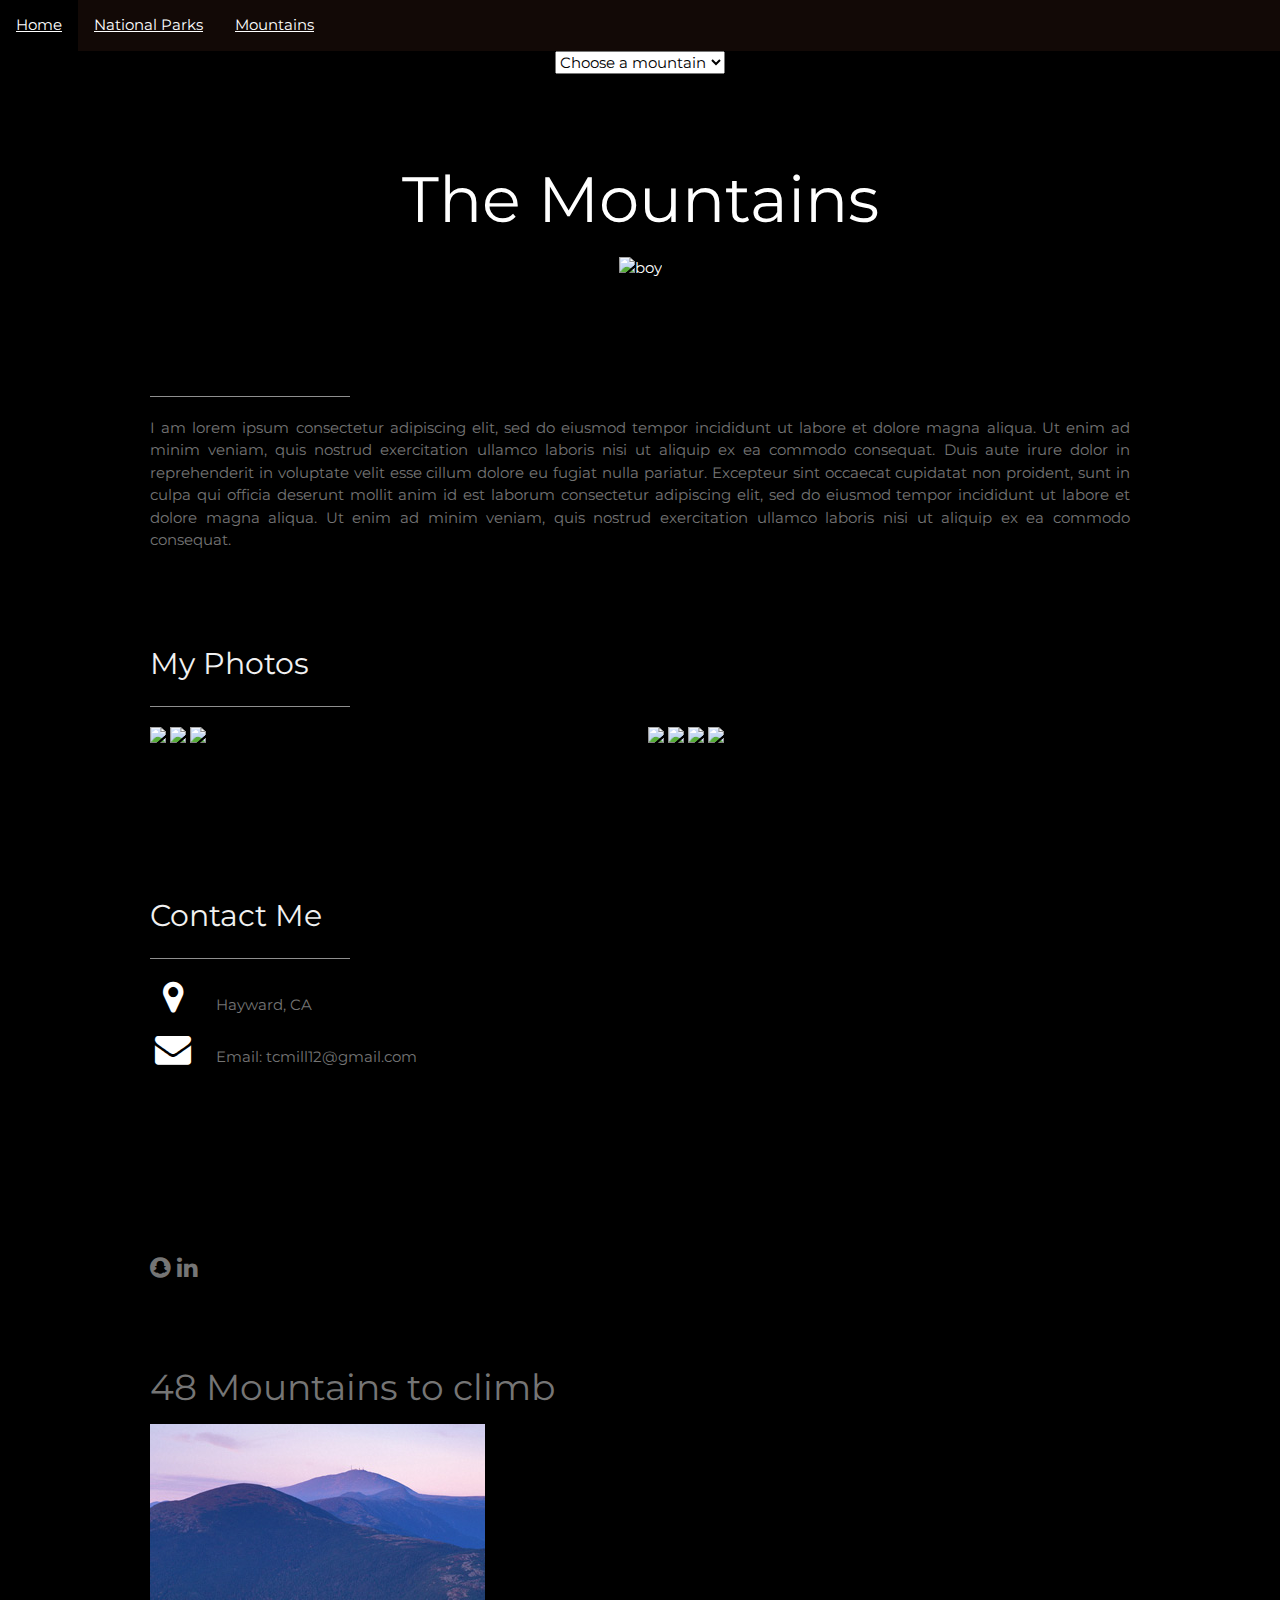
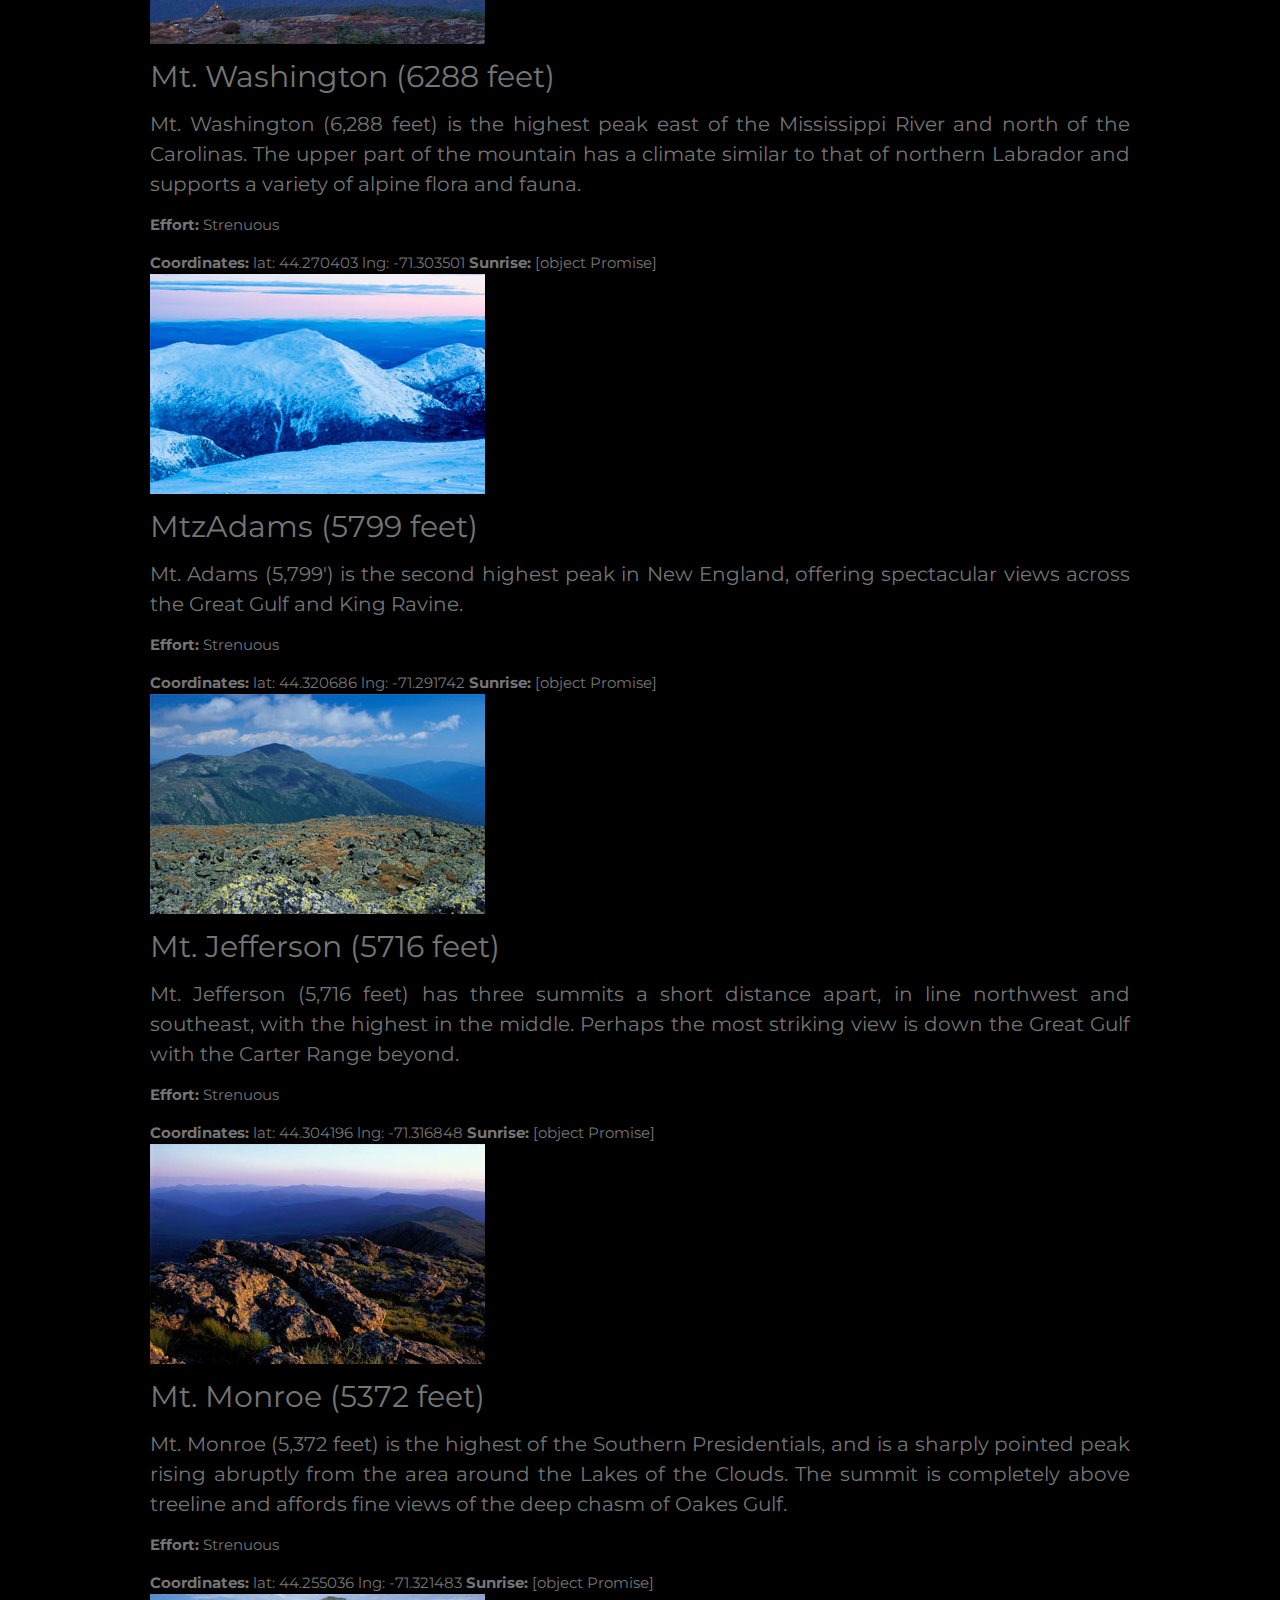
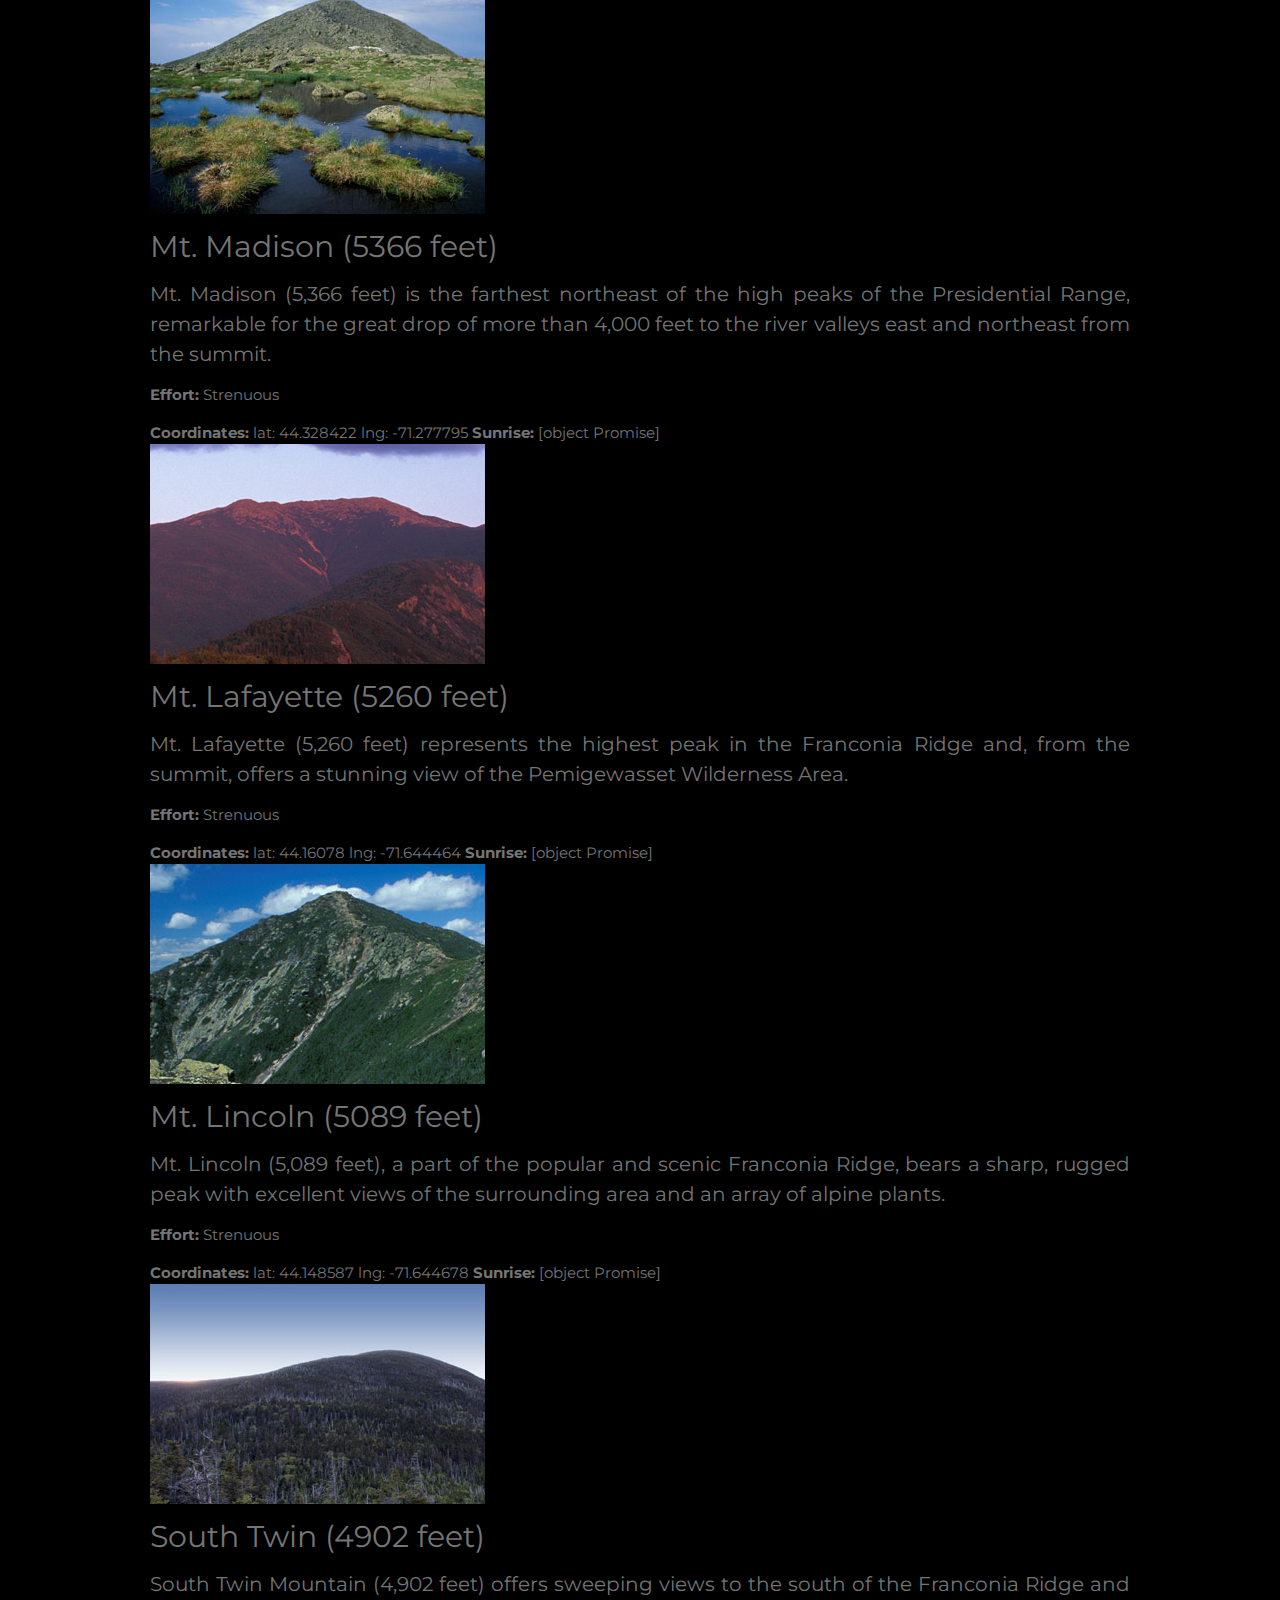
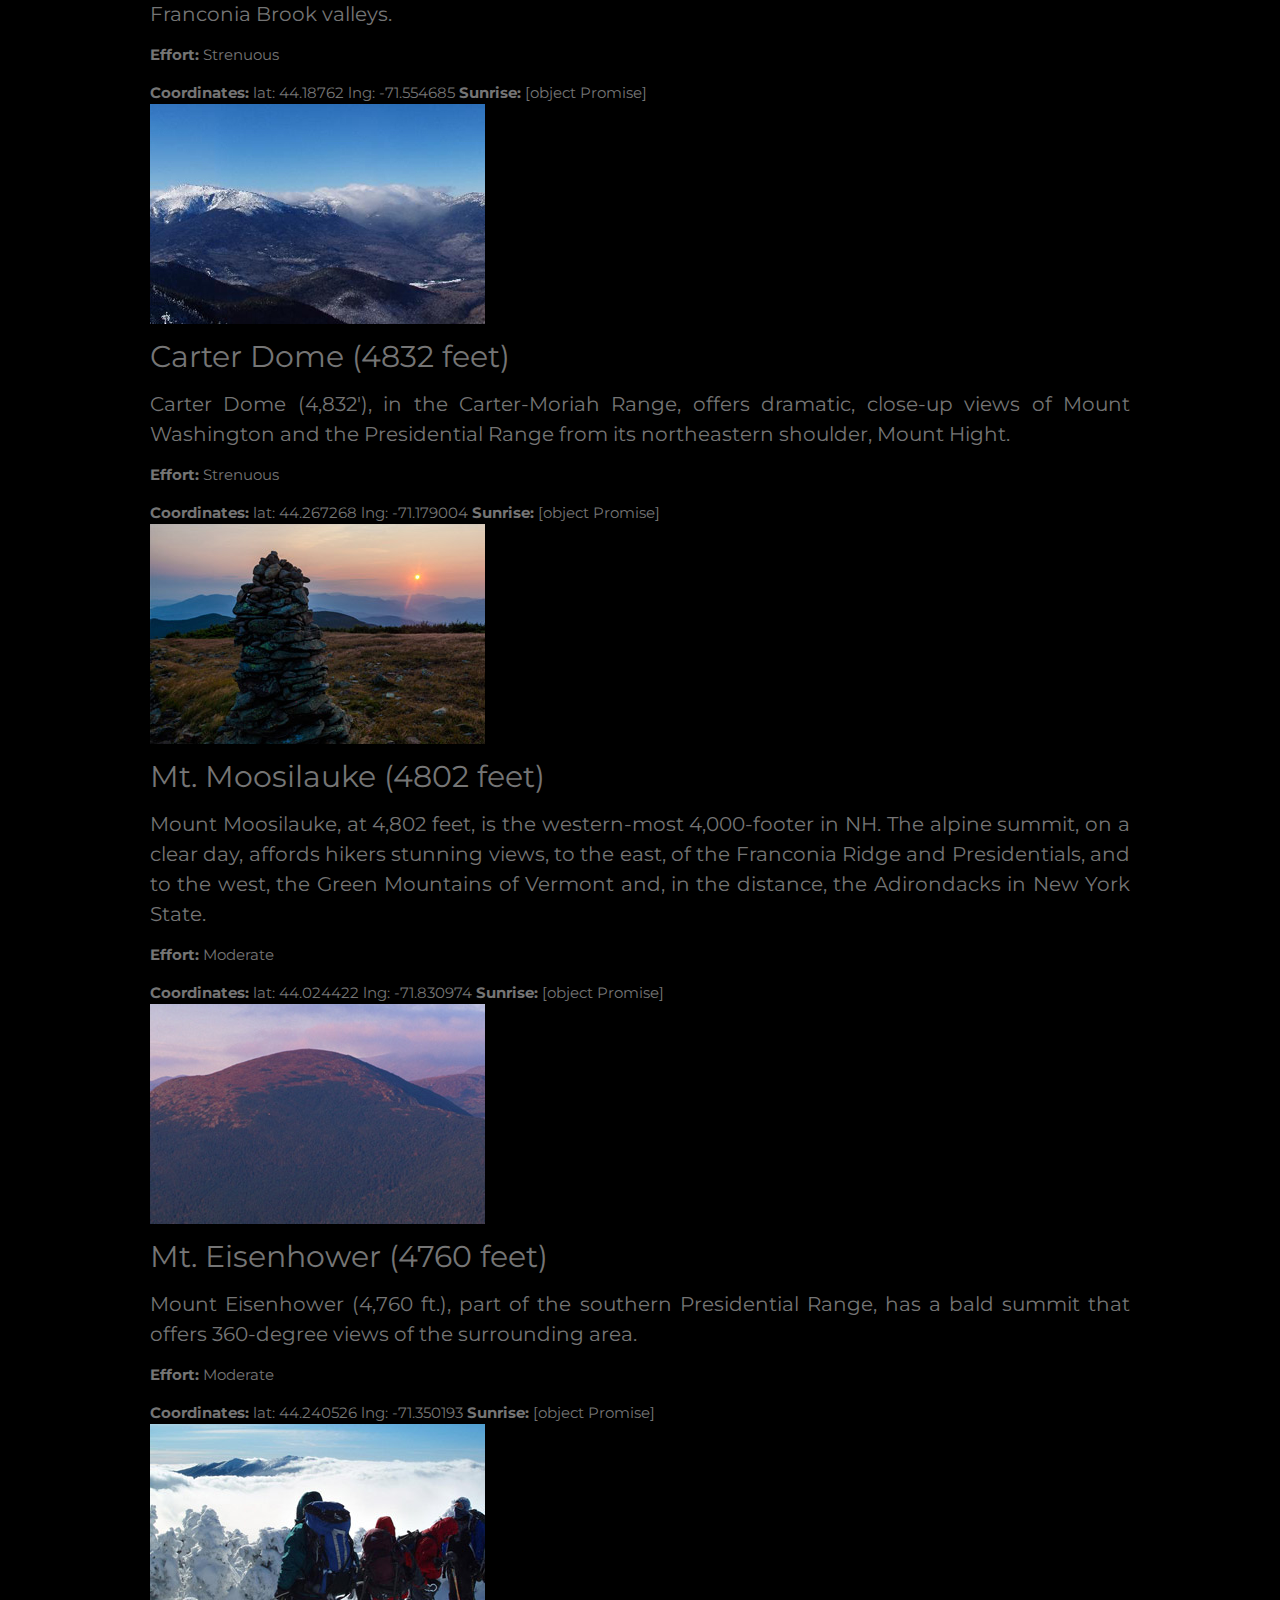
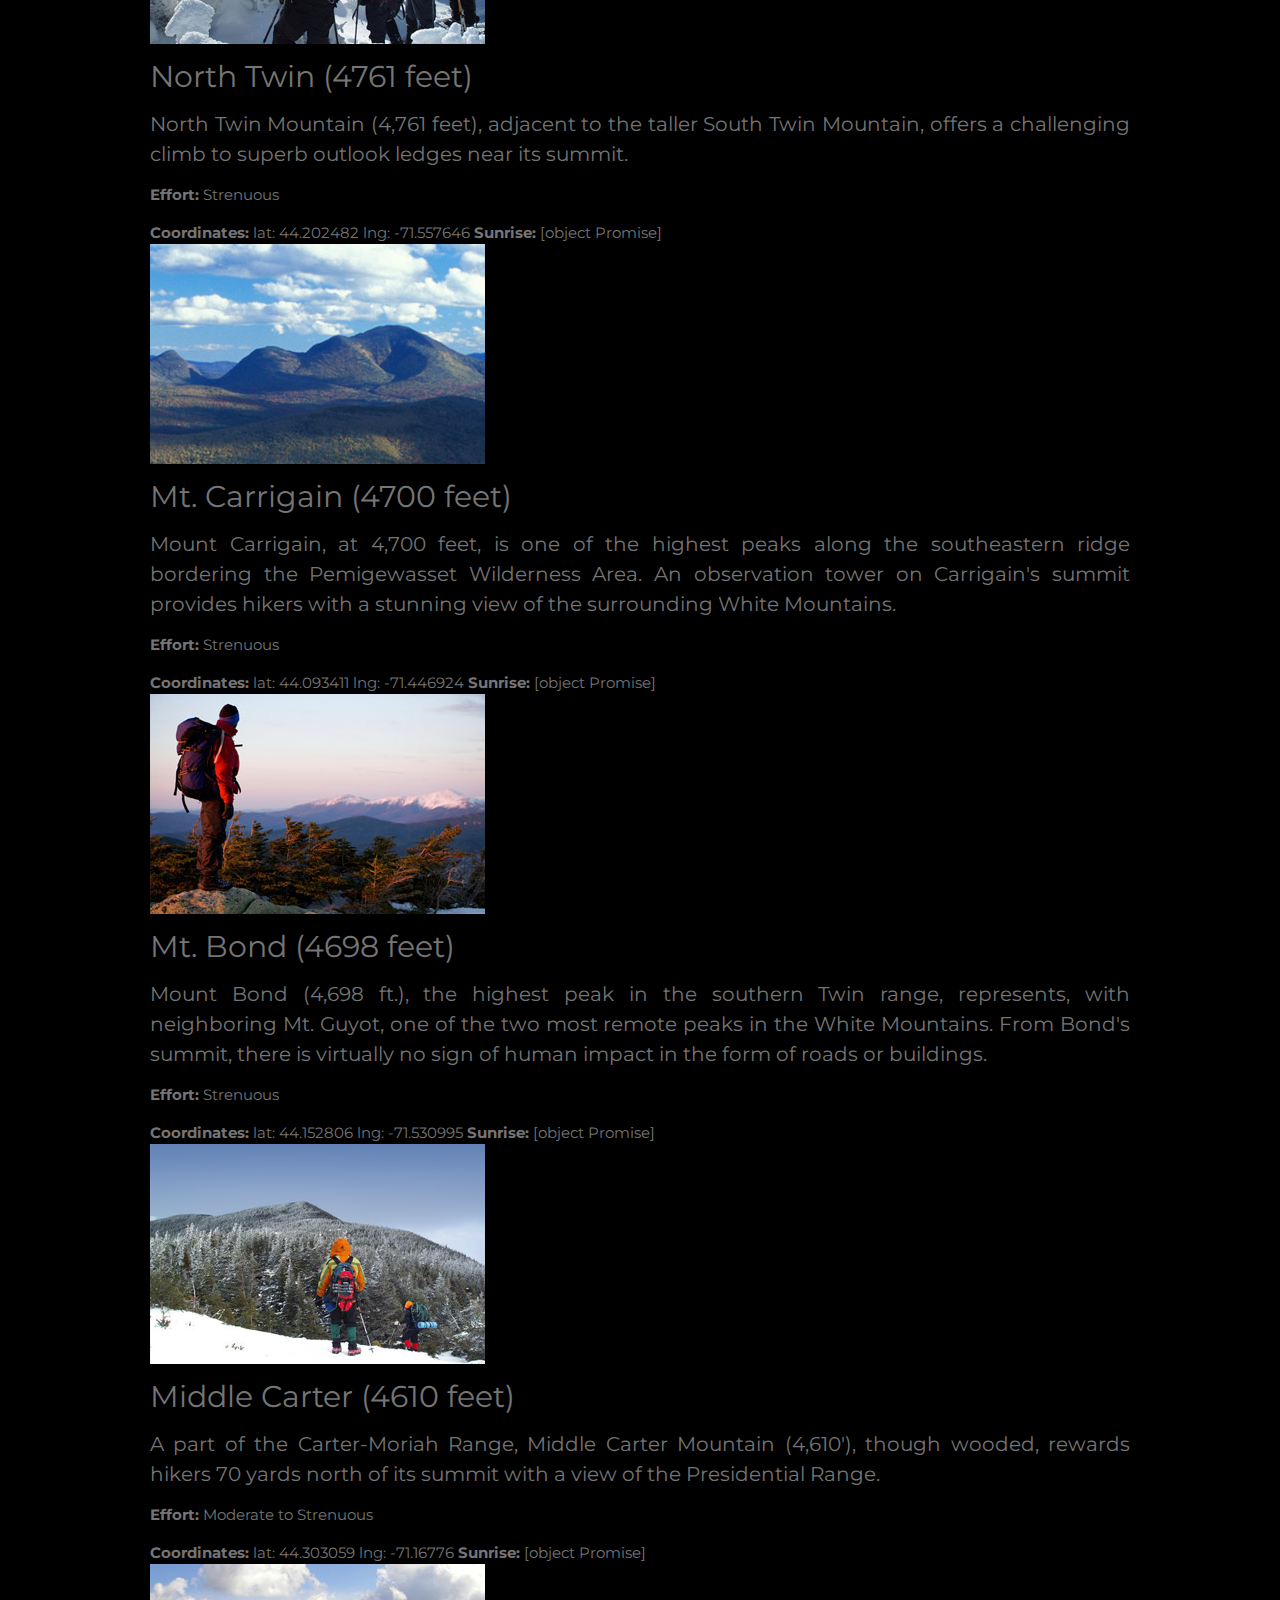
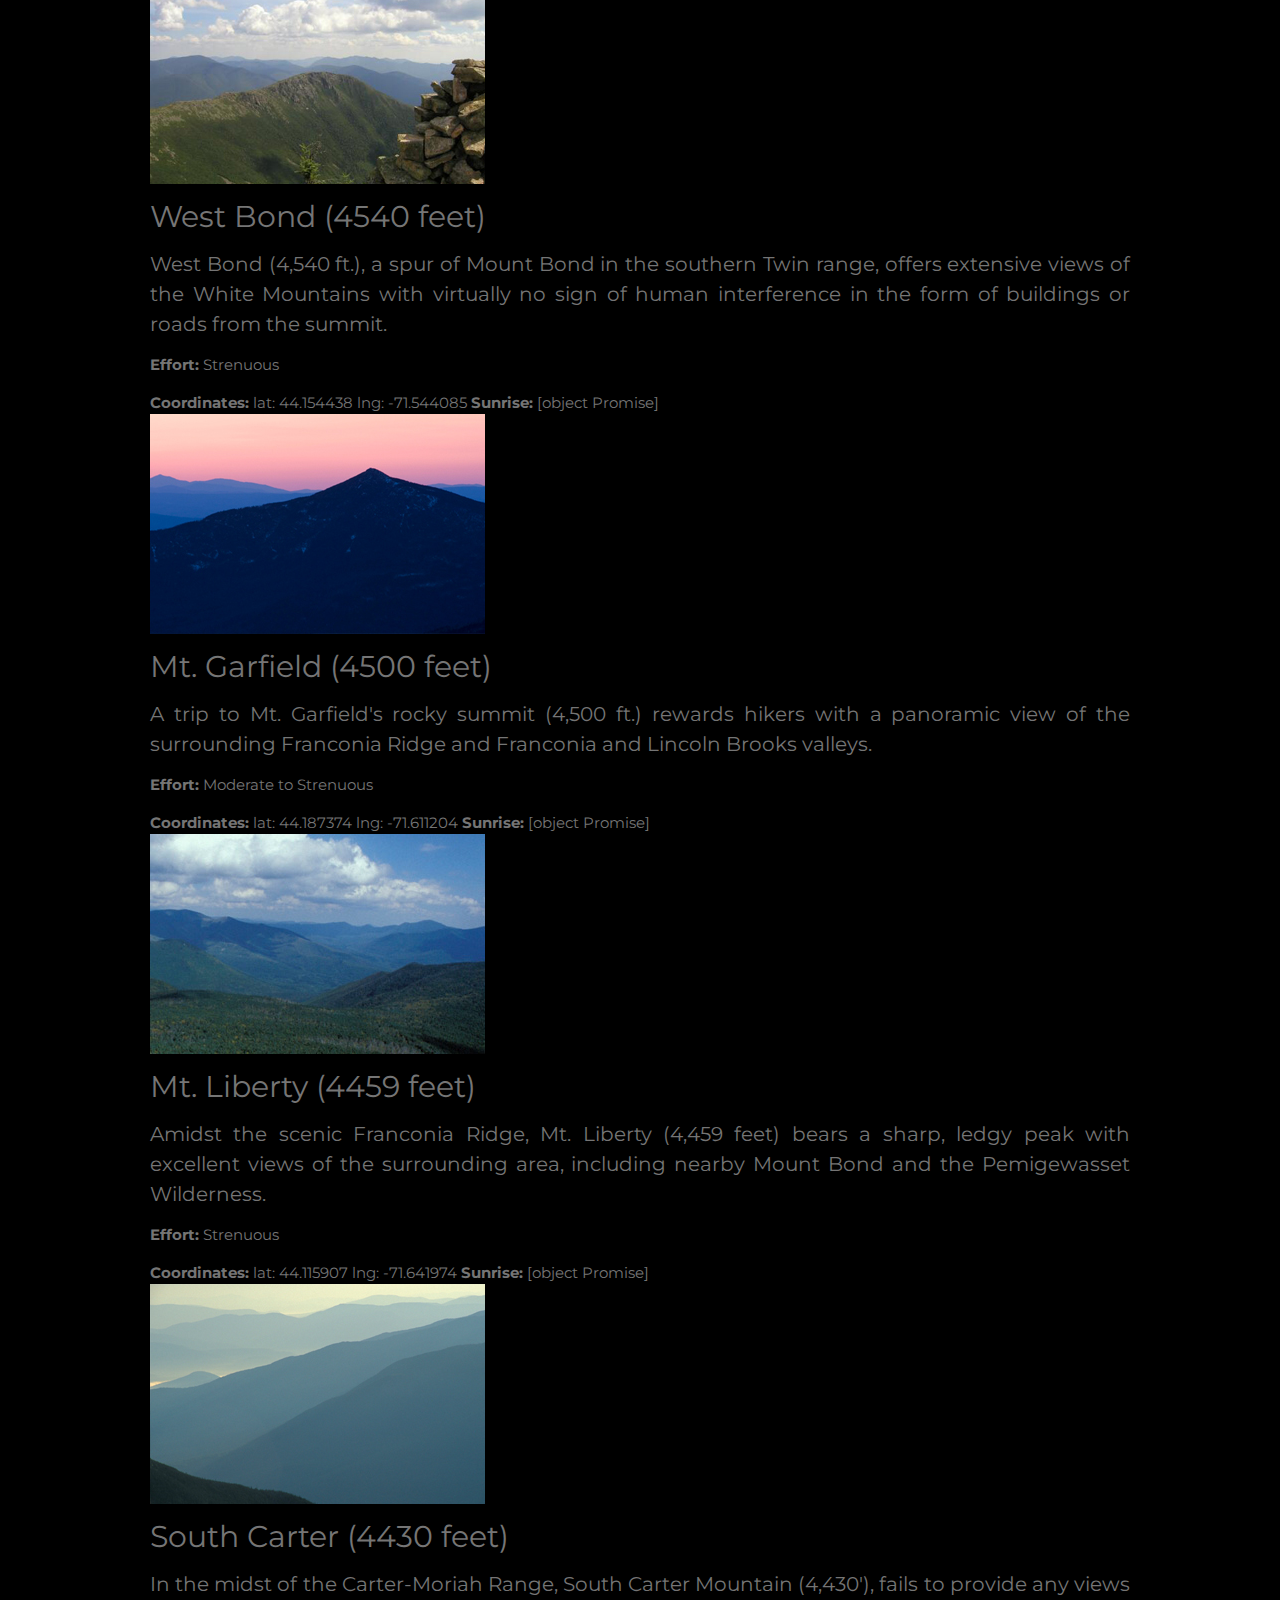
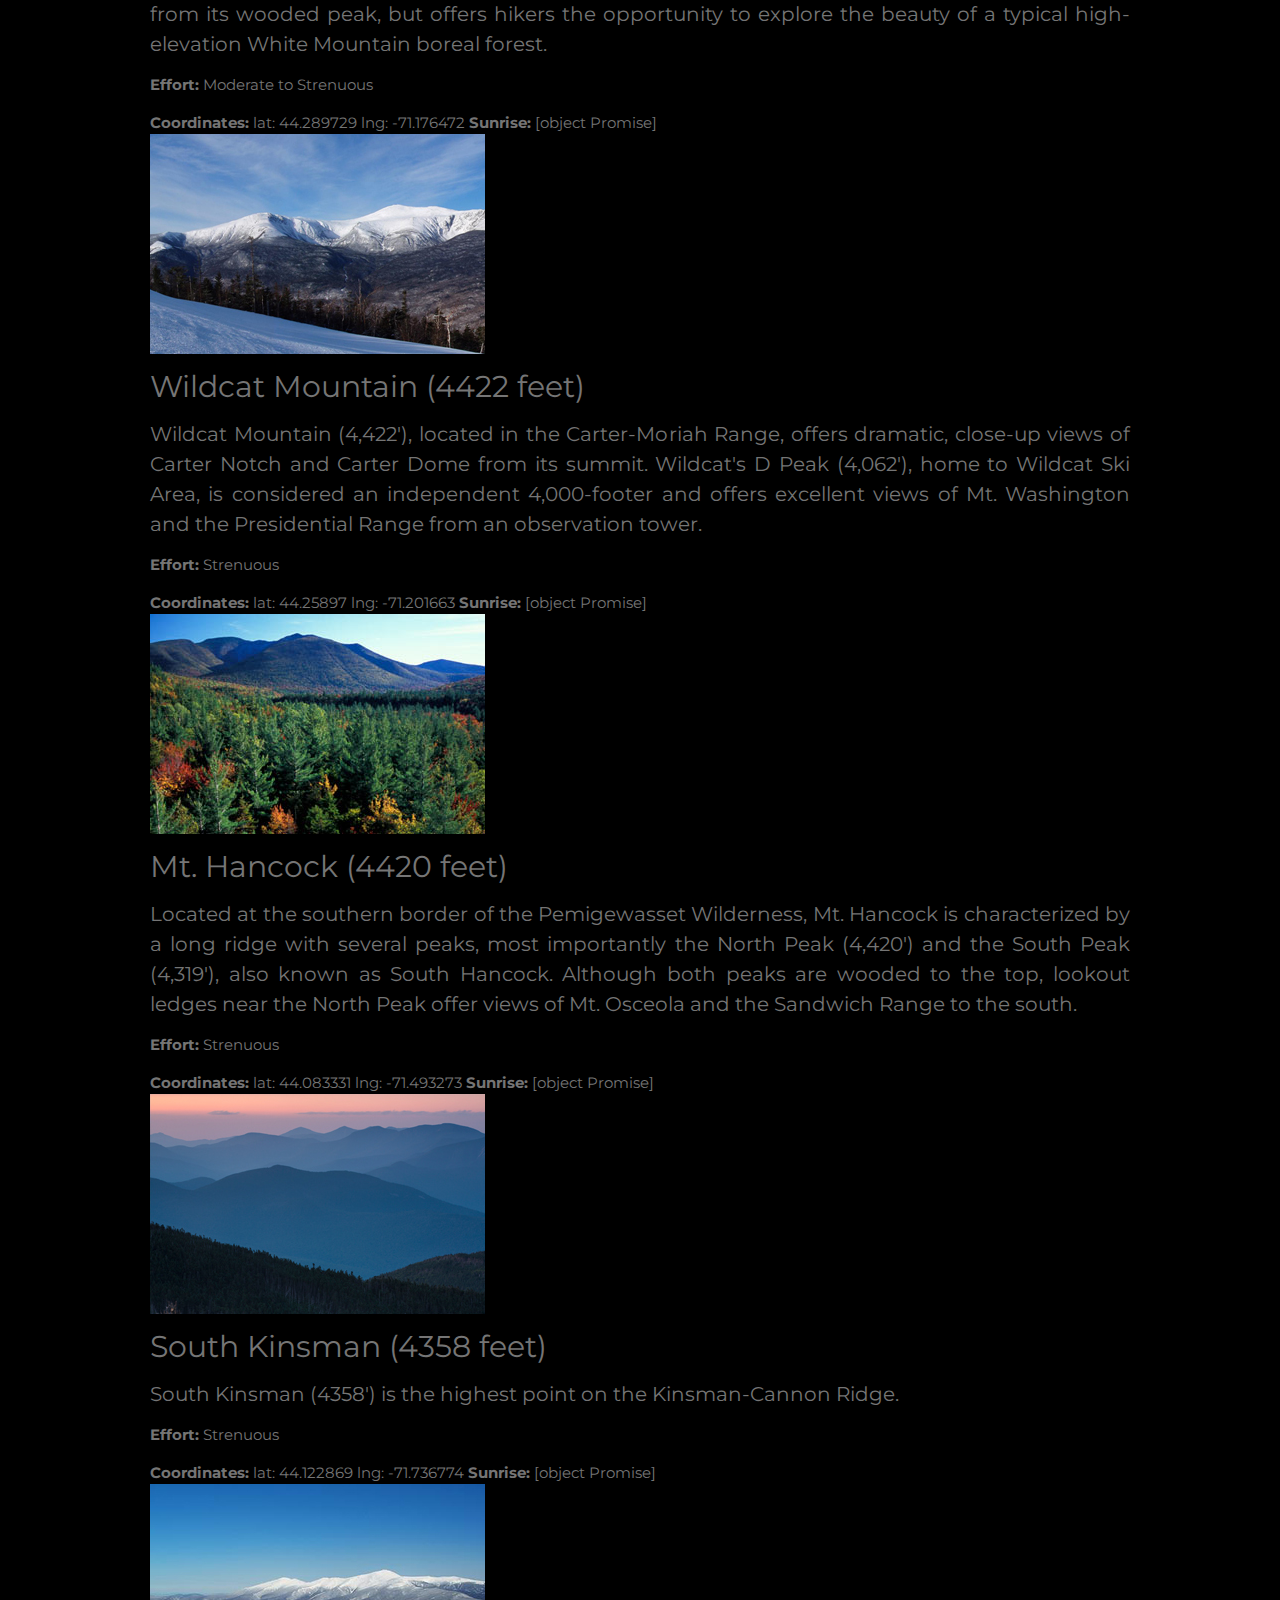
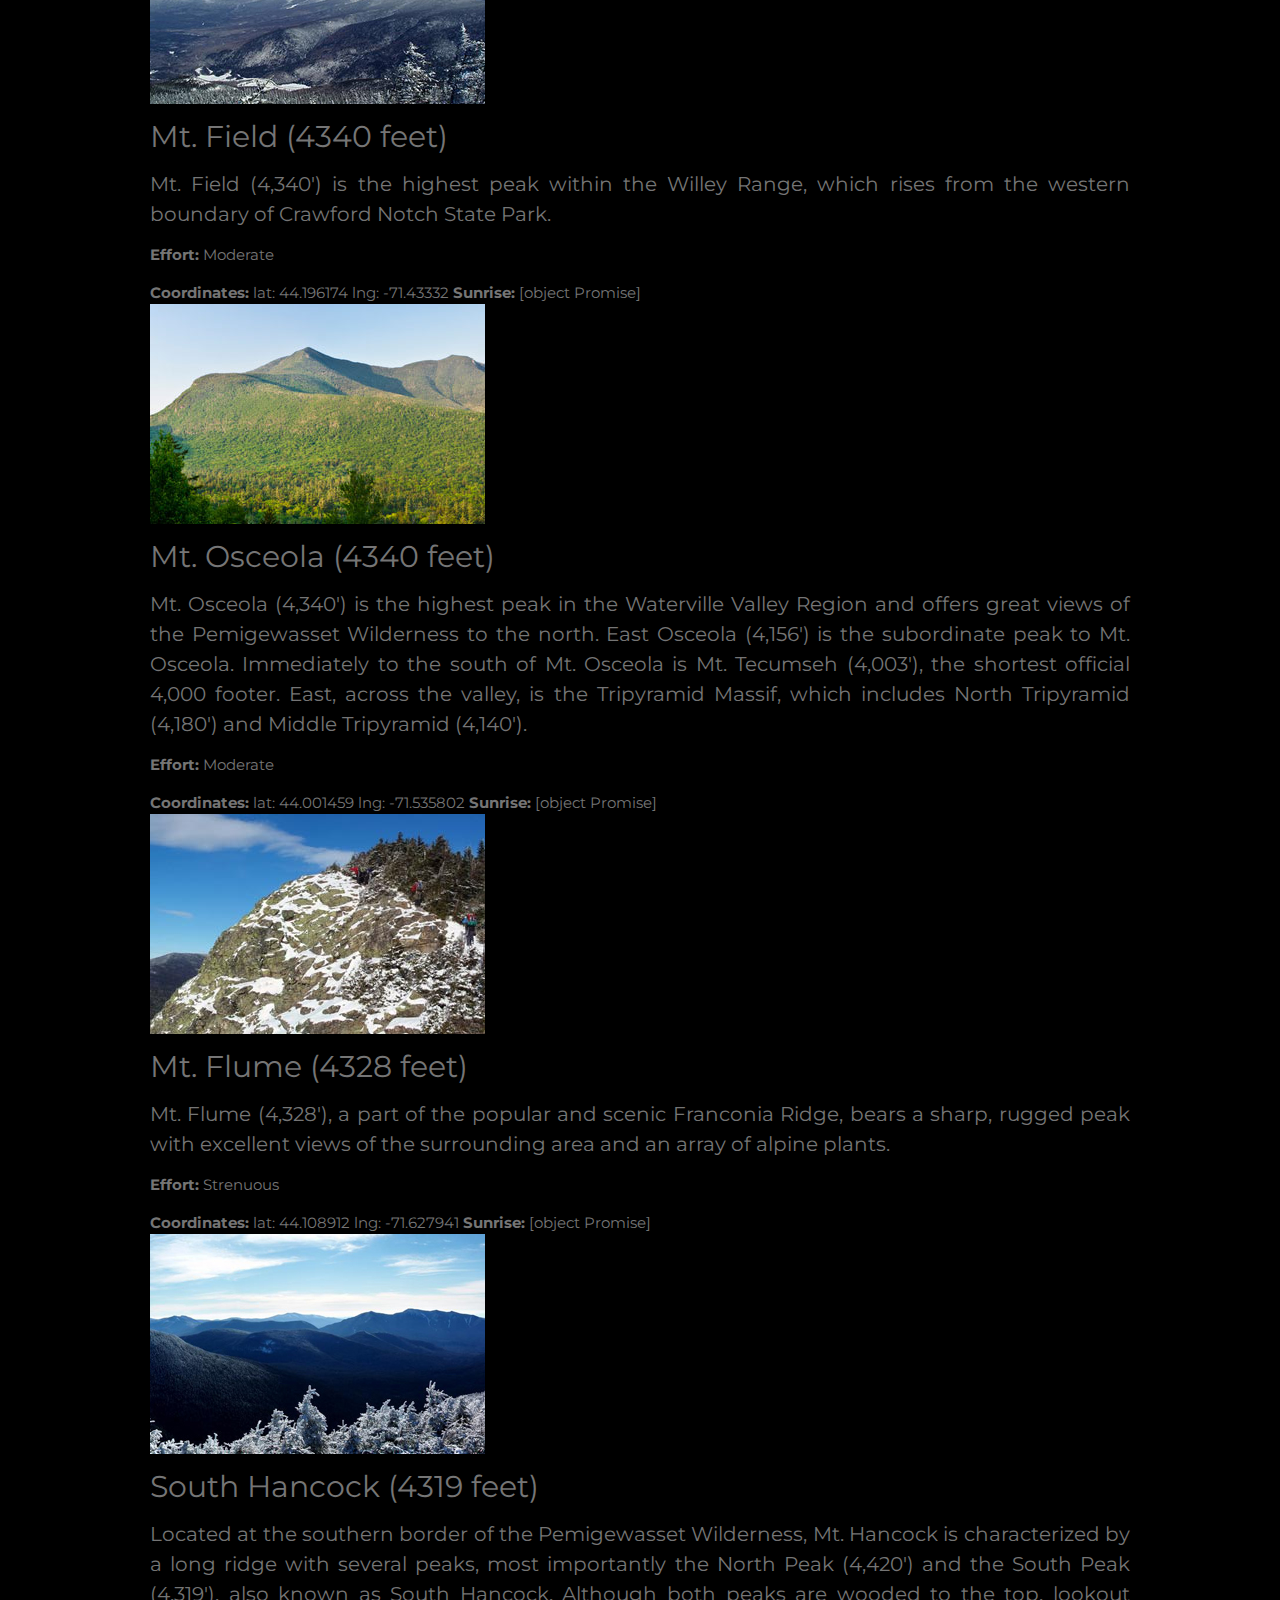
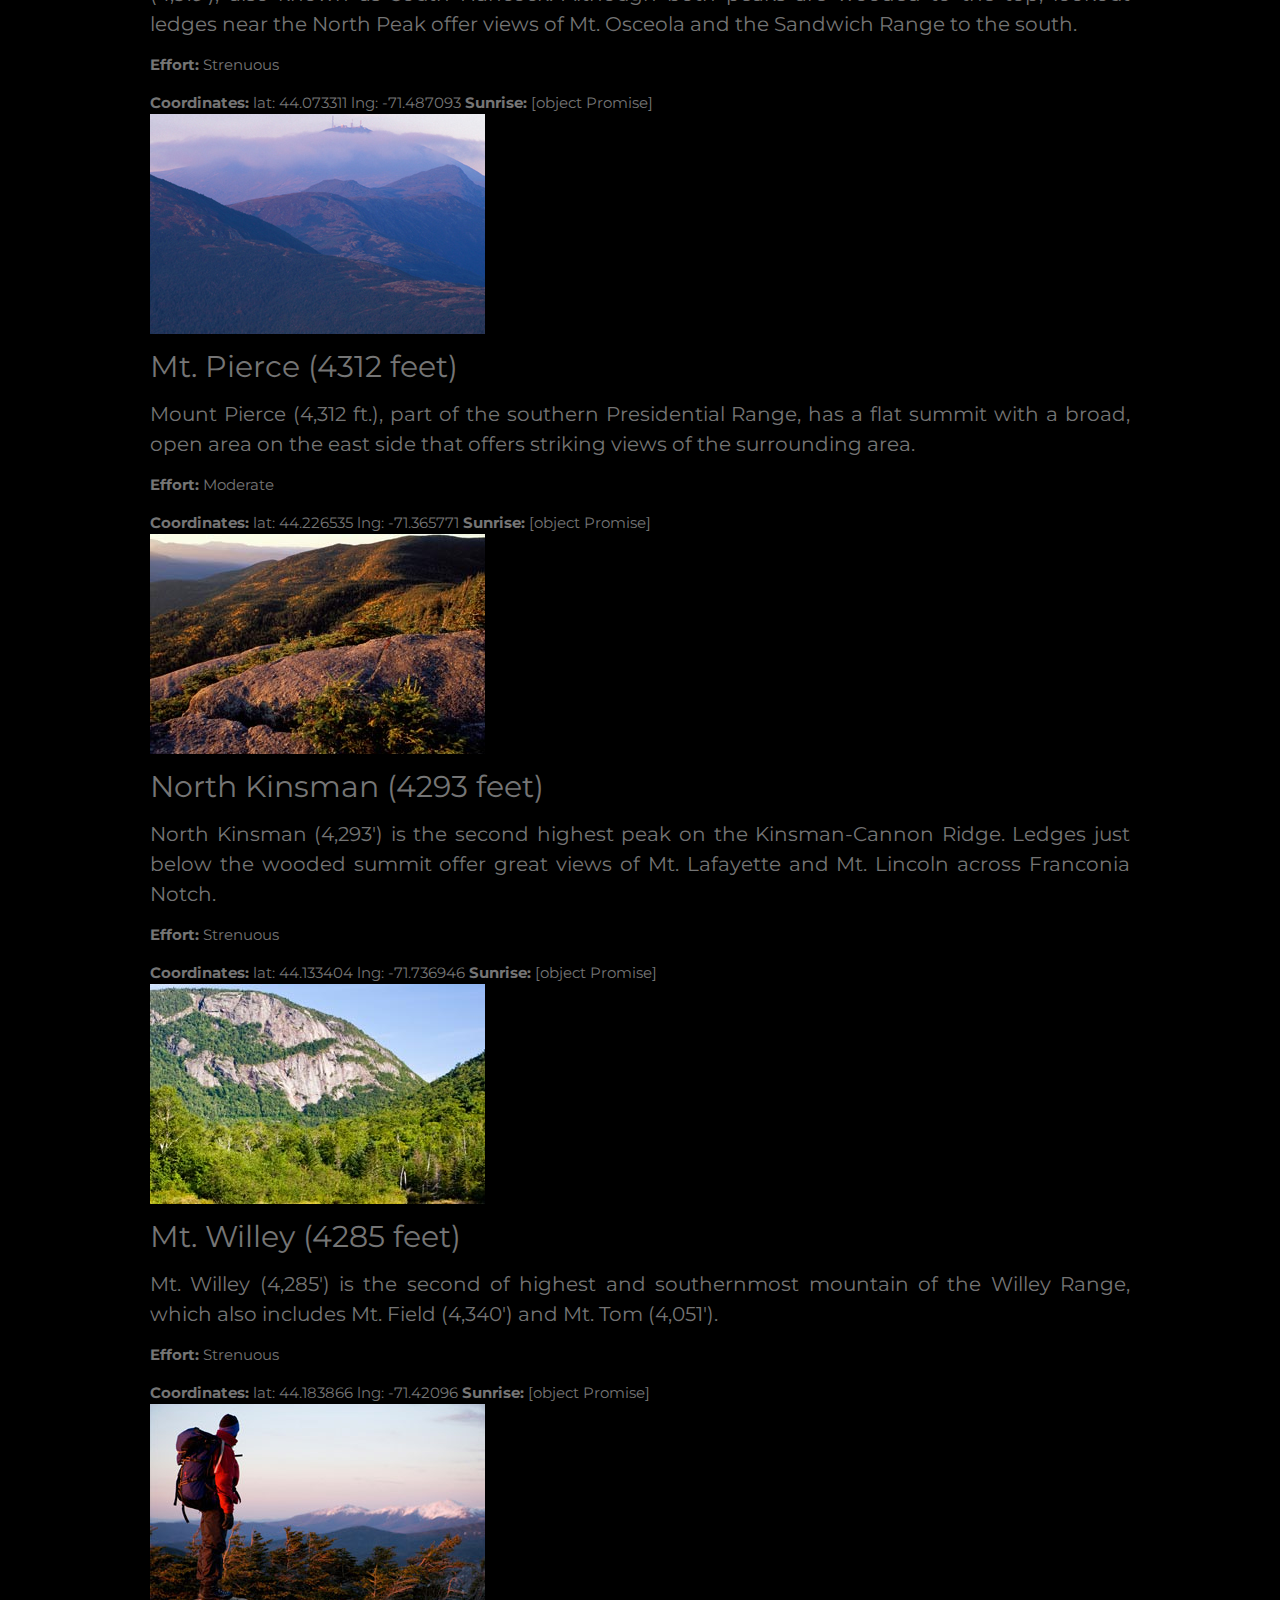
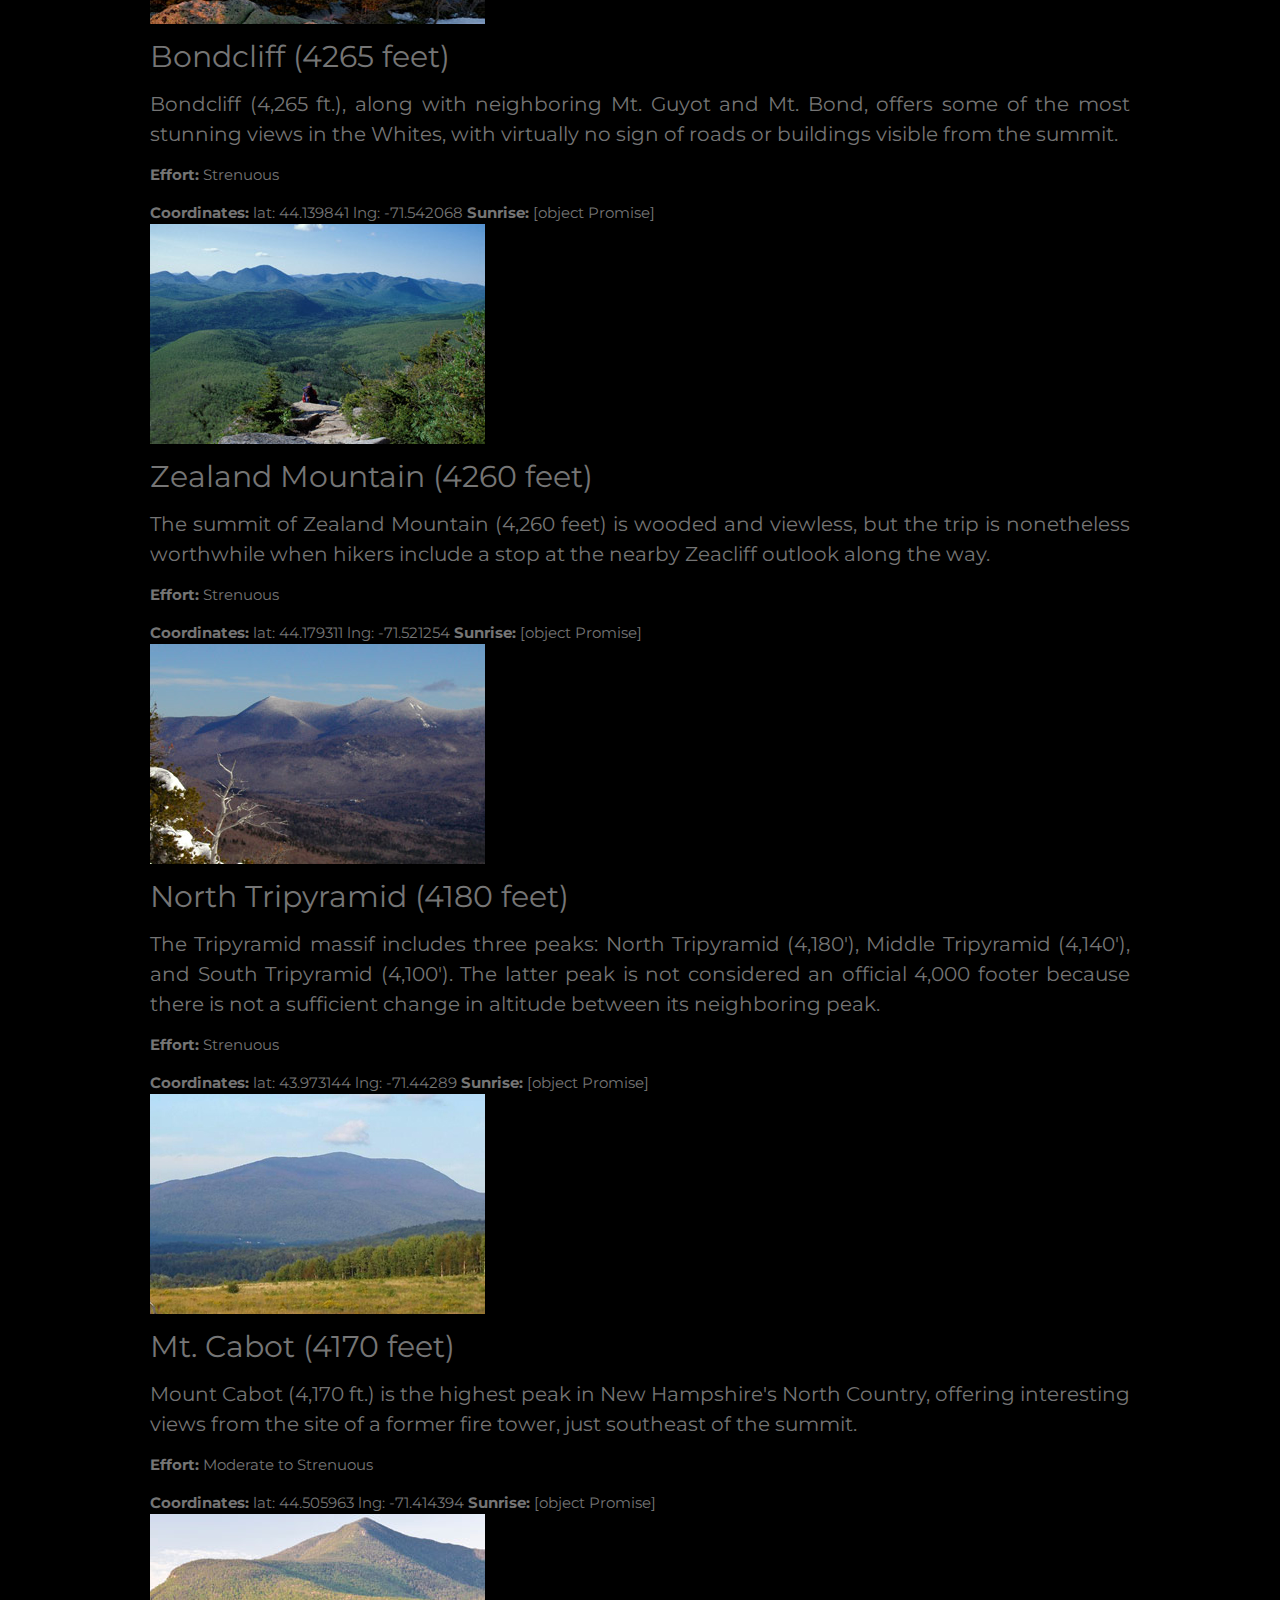
==== mountains.html @ 9f1d38c1 "Add files via upload" ====
<!DOCTYPE html>
<html>
<head>
<title>W3.CSS Template</title>
<meta charset="UTF-8">
<meta name="viewport" content="width=device-width, initial-scale=1">
<link rel="stylesheet" href="css/style.css">
<link rel="stylesheet" href="https://www.w3schools.com/w3css/4/w3.css">
<link rel="stylesheet" href="https://fonts.googleapis.com/css?family=Montserrat">
<link rel="stylesheet" href="https://cdnjs.cloudflare.com/ajax/libs/font-awesome/4.7.0/css/font-awesome.min.css">
<style>
body, h1,h2,h3,h4,h5,h6 {font-family: "Montserrat", sans-serif}
.w3-row-padding img {margin-bottom: 12px}
/* Set the width of the sidebar to 120px */
.w3-sidebar {width: 120px;background: #222;}
/* Add a left margin to the "page content" that matches the width of the sidebar (120px) */
#main {margin-left: 0px}
/* Remove margins from "page content" on small screens */
@media only screen and (max-width: 600px) {#main {margin-left: 0}}
</style>

</head>
<body class="w3-black">

<!-- Icon Bar (Sidebar - hidden on small screens) -->

  <!-- Avatar image in top left corner -->
  
  <ul>
    <li><a class="active" href="index.html">Home</a></li>
    <li><a href="nationalpark.html">National Parks</a></li>
    <li><a href="mountains.html">Mountains</a></li>
  </ul>
</nav>



<button onclick="topFunction()" id="myBn" title="Go to top">topp</button>
<form id="myForm">
  <select id="selectMountain" onchange="listMountain()">
    <option>Choose a mountain</option>  
  </select>
</form>
</form>
<br>



<!-- Page Content -->
<div class="w3-padding-large" id="main">
  <!-- Header/Home -->
  <header class="w3-container w3-padding-32 w3-center w3-black" id="home">
    <h1 class="w3-jumbo"><span class="w3-hide-small">The</span> Mountains</h1>
    
    <img src="https://uploads-ssl.webflow.com/600cad2675a23eb270ccb572/602e8d53497f9269f5e5f174_mountain_transparent_top-p-1600.png" alt="boy" class="w3-image" width="992" height="1108">
  </header>

  <!-- About Section -->
  <div class="w3-content w3-justify w3-text-grey w3-padding-64" id="about">
    
    <hr style="width:200px" class="w3-opacity">
    <p> I am lorem ipsum consectetur adipiscing elit, sed do eiusmod tempor incididunt ut labore et dolore magna aliqua. Ut enim ad minim veniam, quis nostrud exercitation ullamco laboris nisi ut aliquip
      ex ea commodo consequat. Duis aute irure dolor in reprehenderit in voluptate velit esse cillum dolore eu fugiat nulla pariatur. Excepteur sint occaecat cupidatat non proident, sunt in culpa qui officia deserunt mollit anim id est laborum consectetur
      adipiscing elit, sed do eiusmod tempor incididunt ut labore et dolore magna aliqua. Ut enim ad minim veniam, quis nostrud exercitation ullamco laboris nisi ut aliquip ex ea commodo consequat.
    </p>

    <!-- End Grid/Pricing tables -->


  <!-- Portfolio Section -->
  <div class="w3-padding-64 w3-content" id="photos">
    <h2 class="w3-text-light-grey">My Photos</h2>
    <hr style="width:200px" class="w3-opacity">

    <!-- Grid for photos -->
    <div class="w3-row-padding" style="margin:0 -16px">
      <div class="w3-half">
        <img src="/w3images/wedding.jpg" style="width:100%">
        <img src="/w3images/rocks.jpg" style="width:100%">
        <img src="/w3images/sailboat.jpg" style="width:100%">
      </div>

      <div class="w3-half">
        <img src="/w3images/underwater.jpg" style="width:100%">
        <img src="/w3images/chef.jpg" style="width:100%">
        <img src="/w3images/wedding.jpg" style="width:100%">
        <img src="/w3images/p6.jpg" style="width:100%">
      </div>
    <!-- End photo grid -->
    </div>
  <!-- End Portfolio Section -->
  </div>

  <!-- Contact Section -->
  <div class="w3-padding-64 w3-content w3-text-grey" id="contact">
    <h2 class="w3-text-light-grey">Contact Me</h2>
    <hr style="width:200px" class="w3-opacity">

    <div class="w3-section">
      <p><i class="fa fa-map-marker fa-fw w3-text-white w3-xxlarge w3-margin-right"></i> Hayward, CA</p>
      <p><i class="fa fa-envelope fa-fw w3-text-white w3-xxlarge w3-margin-right"> </i> Email: tcmill12@gmail.com</p>
    </div><br>
  

   
        </button>
      </p>
    </form>
  <!-- End Contact Section -->
  </div>
  
    <!-- Footer -->
  <footer class="w3-content w3-padding-64 w3-text-grey w3-xlarge">

    <i class="fa fa-snapchat w3-hover-opacity"></i>

    <i class="fa fa-linkedin w3-hover-opacity"></i>
  <!-- End footer -->
  </footer>

  <main>
    <div id="app"></div>
    <div id="locations"></div>
    <div id="mountains"></div>



    <div id=""></div>
    <select id="mountain">

    </select>

    <button onclick="loadData();">
        click here
    </button>


    

</main>
<!-- END PAGE CONTENT -->
</div>
<script src="scripts/mountainData.js"></script>
<script src="scripts/petsData.js"></script>
<script src="scripts/app.js"></script>
</body>
</html>
---- css/style.css ----
body {
    text-align: center; 
}

form {
    text-align: center;
}

ul {
  text-align: center;
    list-style-type: none;
    margin: 0;
    padding: 0;
    overflow: hidden;
    background-color: #120906;
  }
  
  li {
    float: left;
    text-align: center;
  }
  
  li a {
    display: block;
    color: white;
    text-align: center;
    padding: 14px 16px;
    
  }
  
  li a:hover {
    background-color: black;
    
  }

  #button {
    display: block;
    position: absolute;
    bottom: 20px;
    right: 20px;
    width: 20%;
    background: #519CBC;
    color: #fff;
    text-transform: uppercase;
    padding: 12px 0;
    font-size: .8em;
    border: 0;
    border-radius: 0;
    transition-property: all;
    transition-duration: .15s;
    font-weight: bold;
    z-index: 98;
}

#myBn {
  display: none; /* Hidden by default */
  position: fixed; /* Fixed/sticky position */
  bottom: 20px; /* Place the button at the bottom of the page */
  right: 30px; /* Place the button 30px from the right */
  z-index: 99; /* Make sure it does not overlap */
  border: none; /* Remove borders */
  outline: none; /* Remove outline */
  background-color: red; /* Set a background color */
  color: white; /* Text color */
  cursor: pointer; /* Add a mouse pointer on hover */
  padding: 15px; /* Some padding */
  border-radius: 10px; /* Rounded corners */
  font-size: 18px; /* Increase font size */
}

#myBn:hover {
  background-color: #555; /* Add a dark-grey background on hover */
}
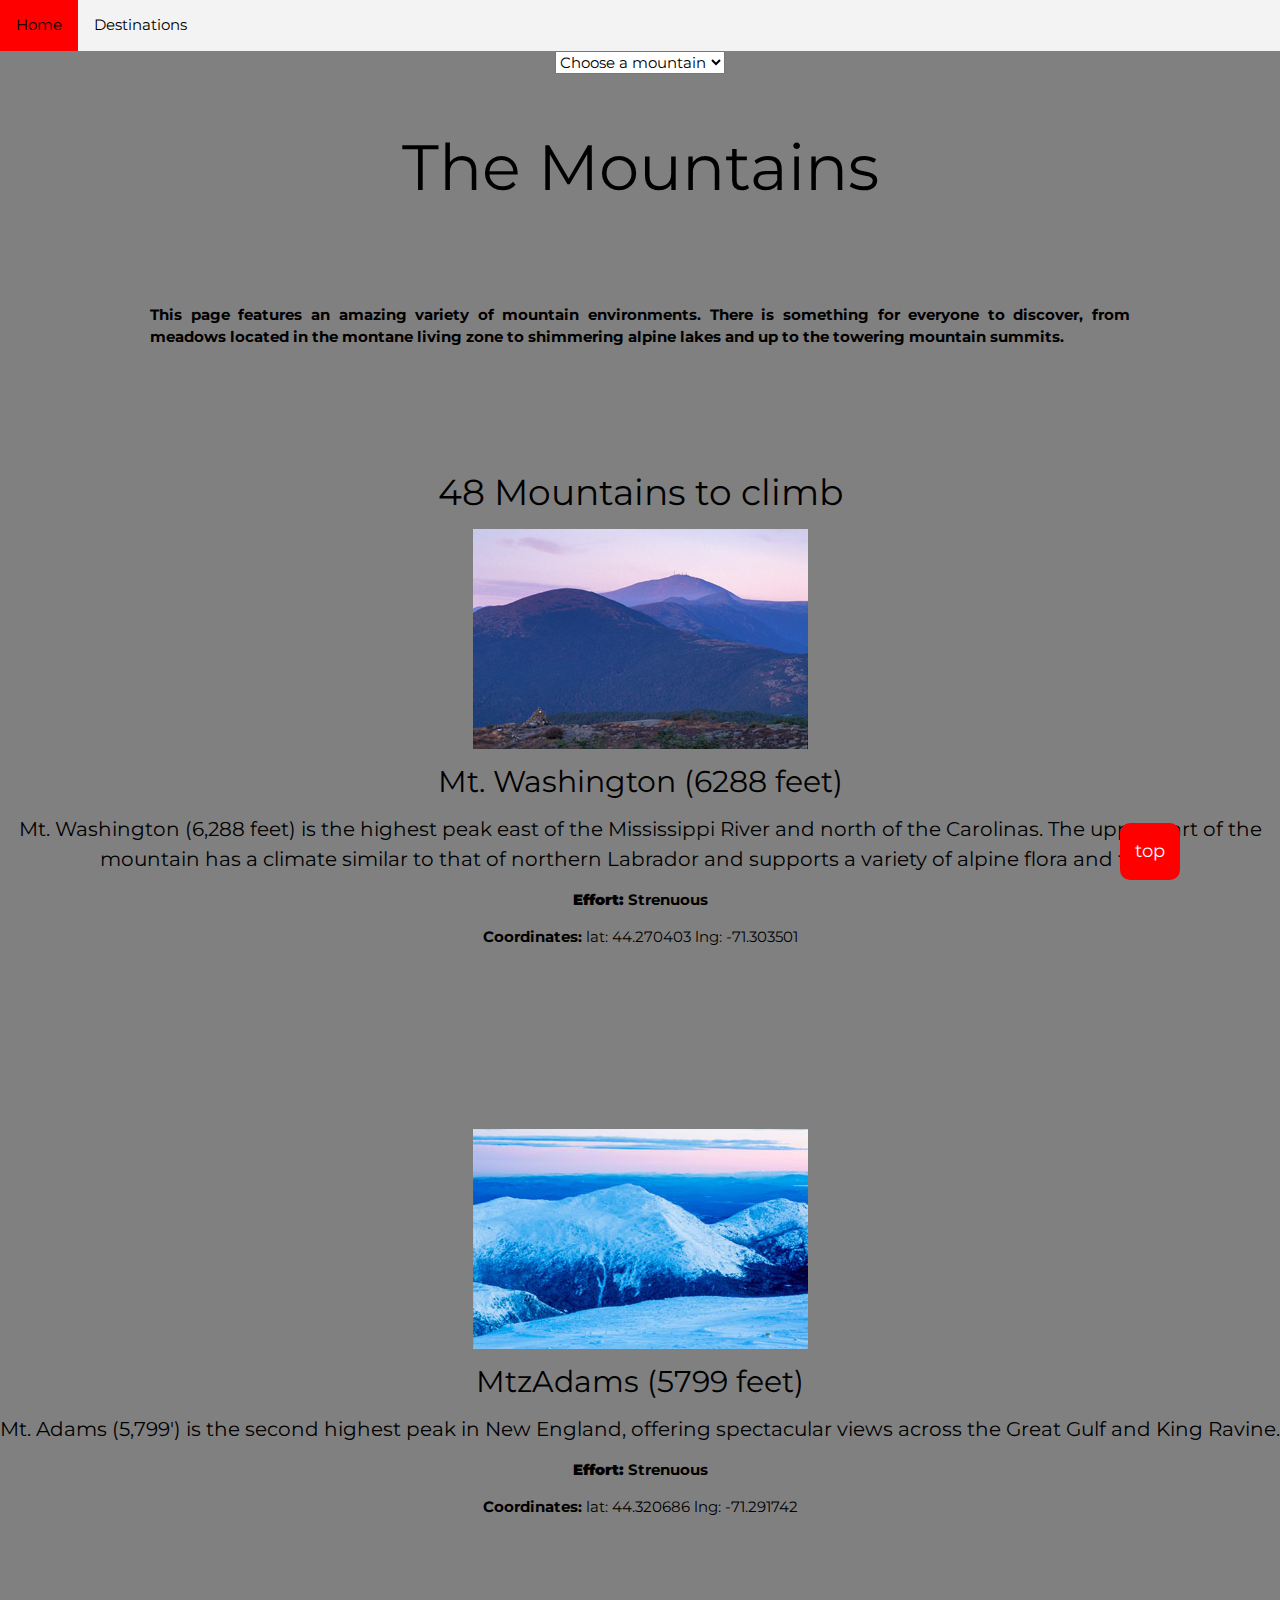
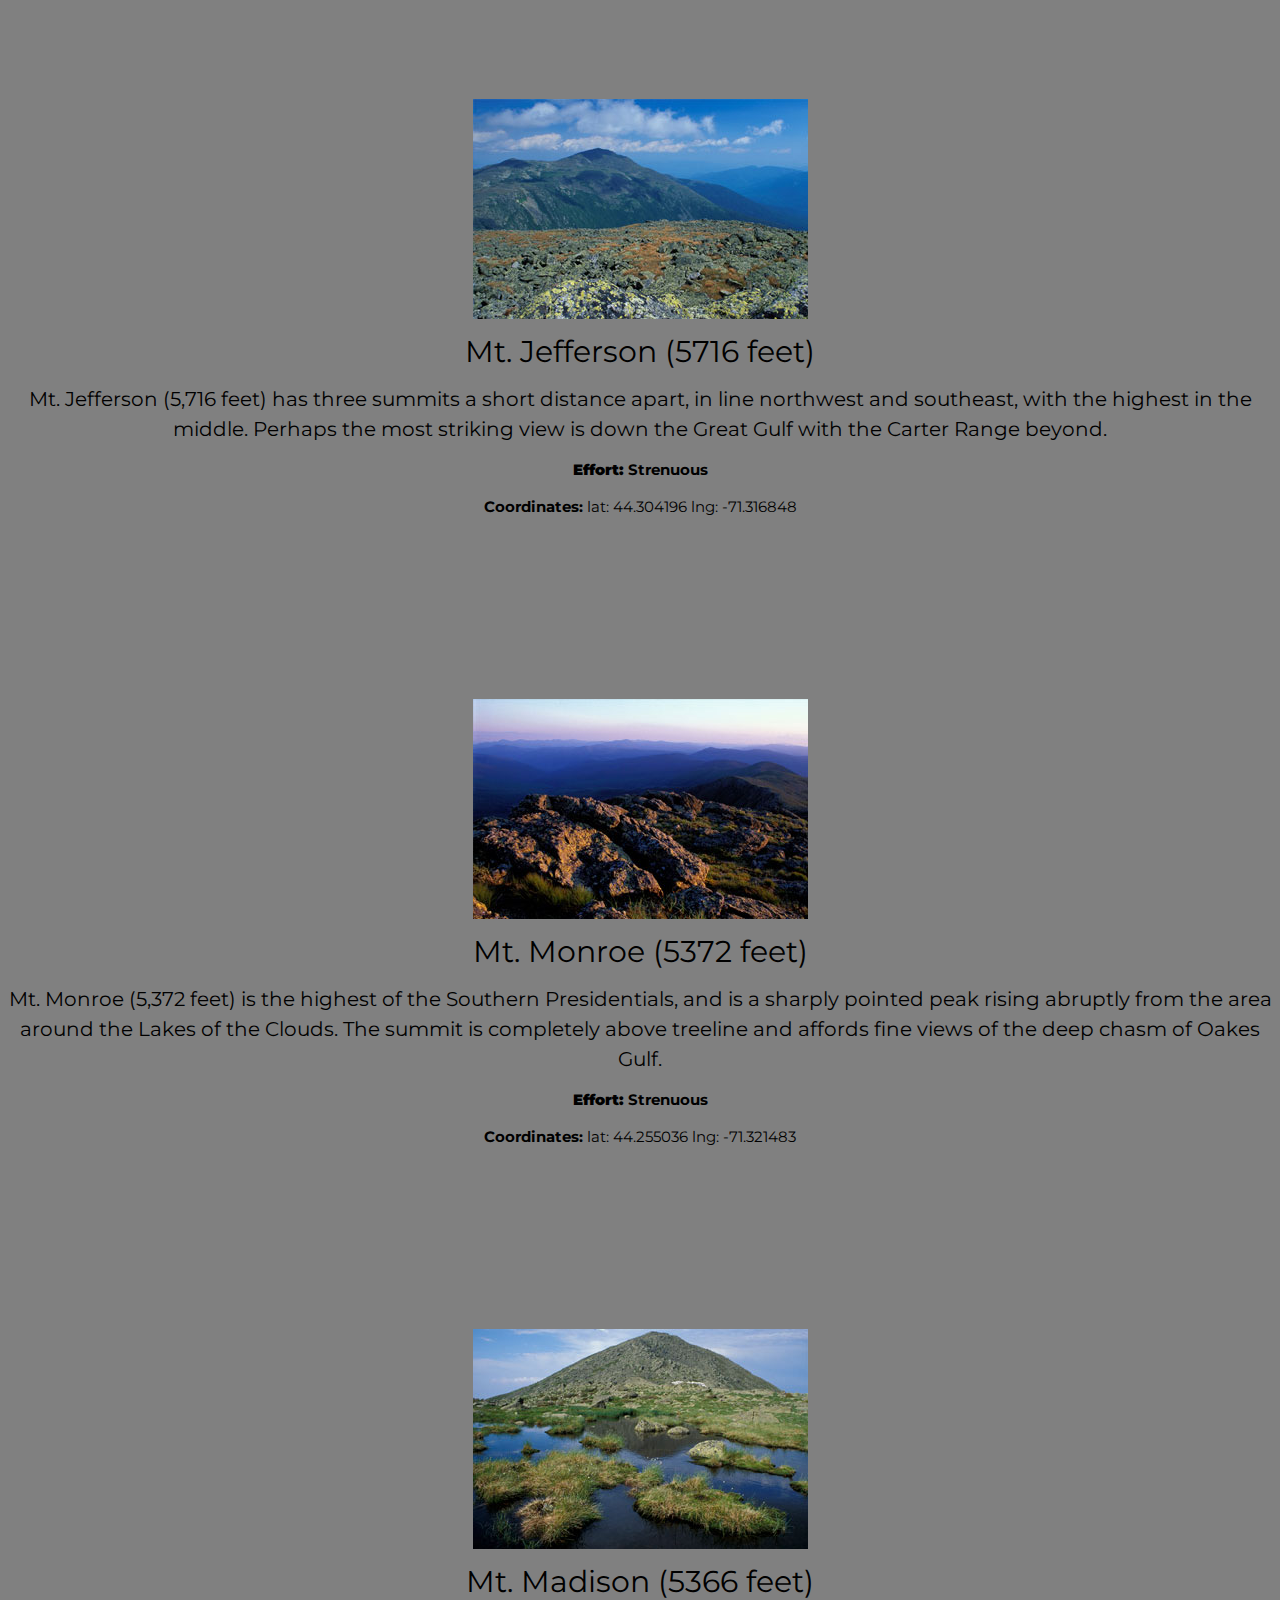
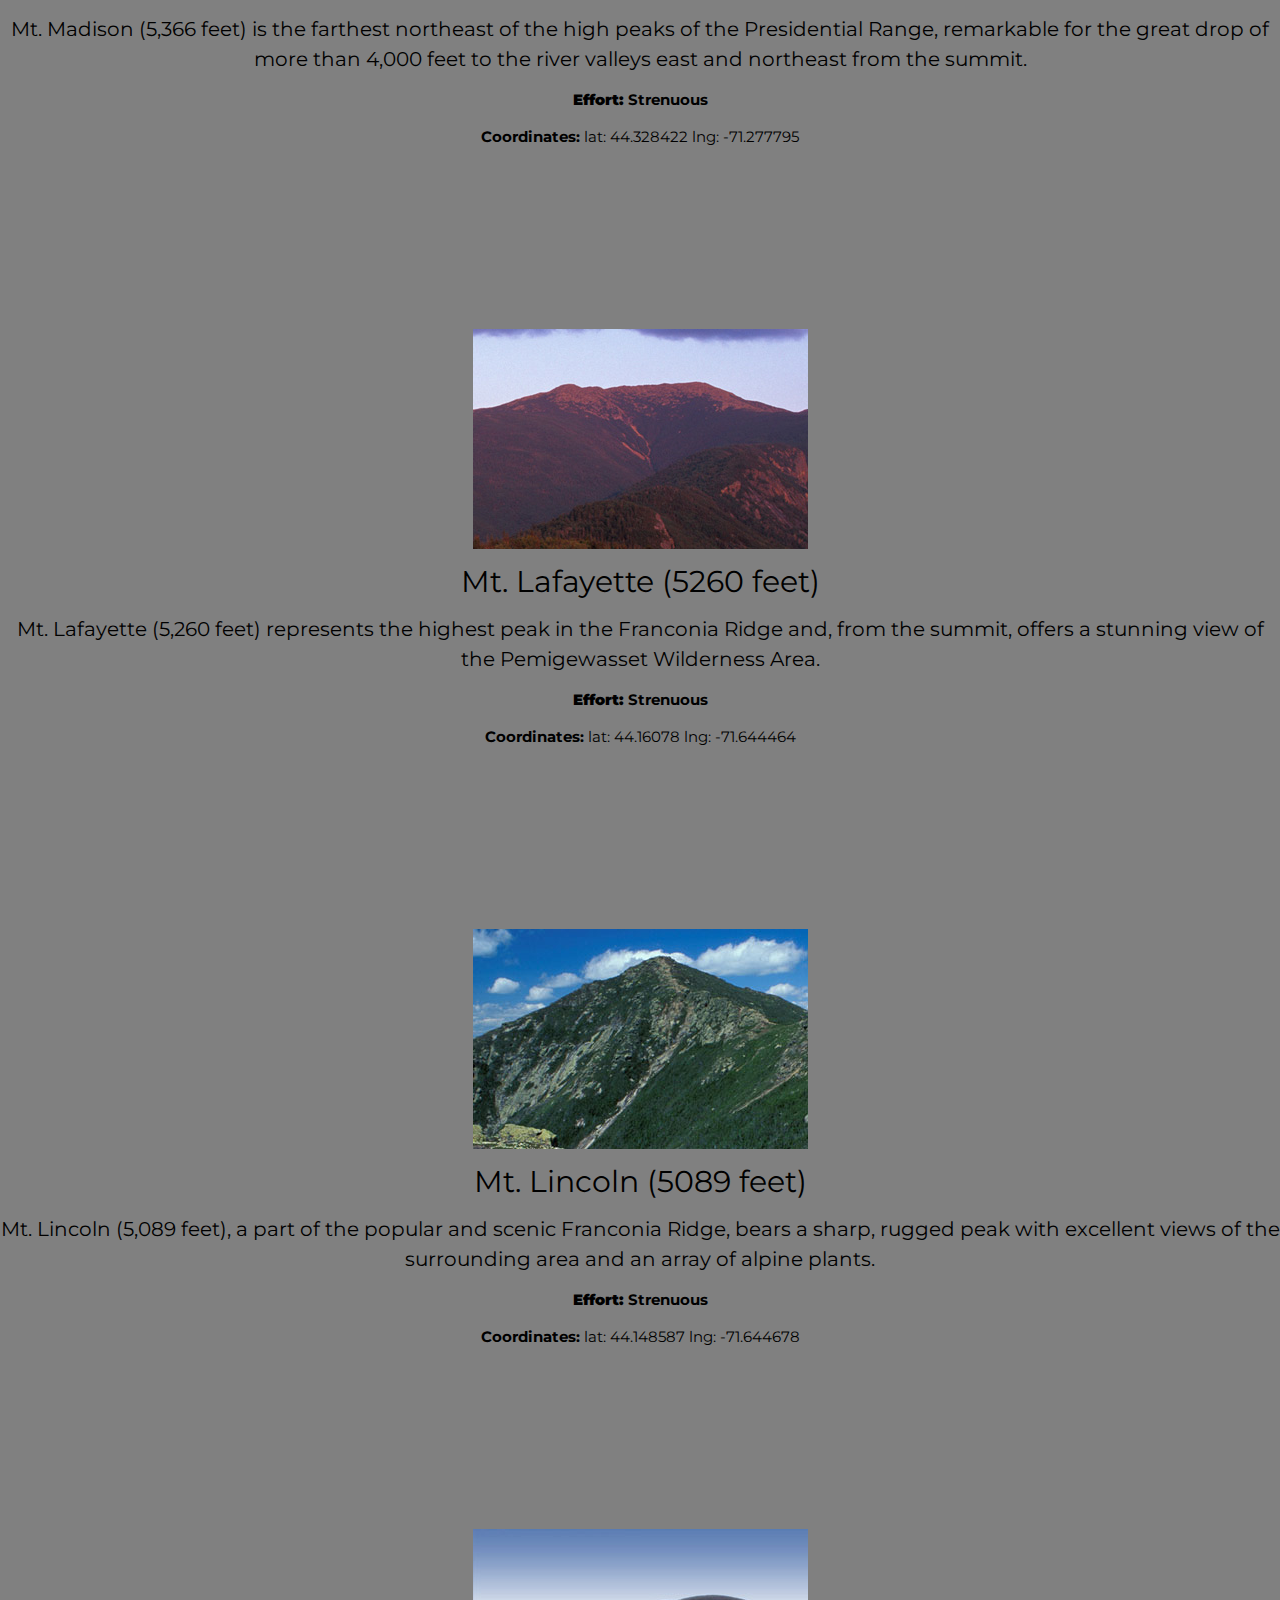
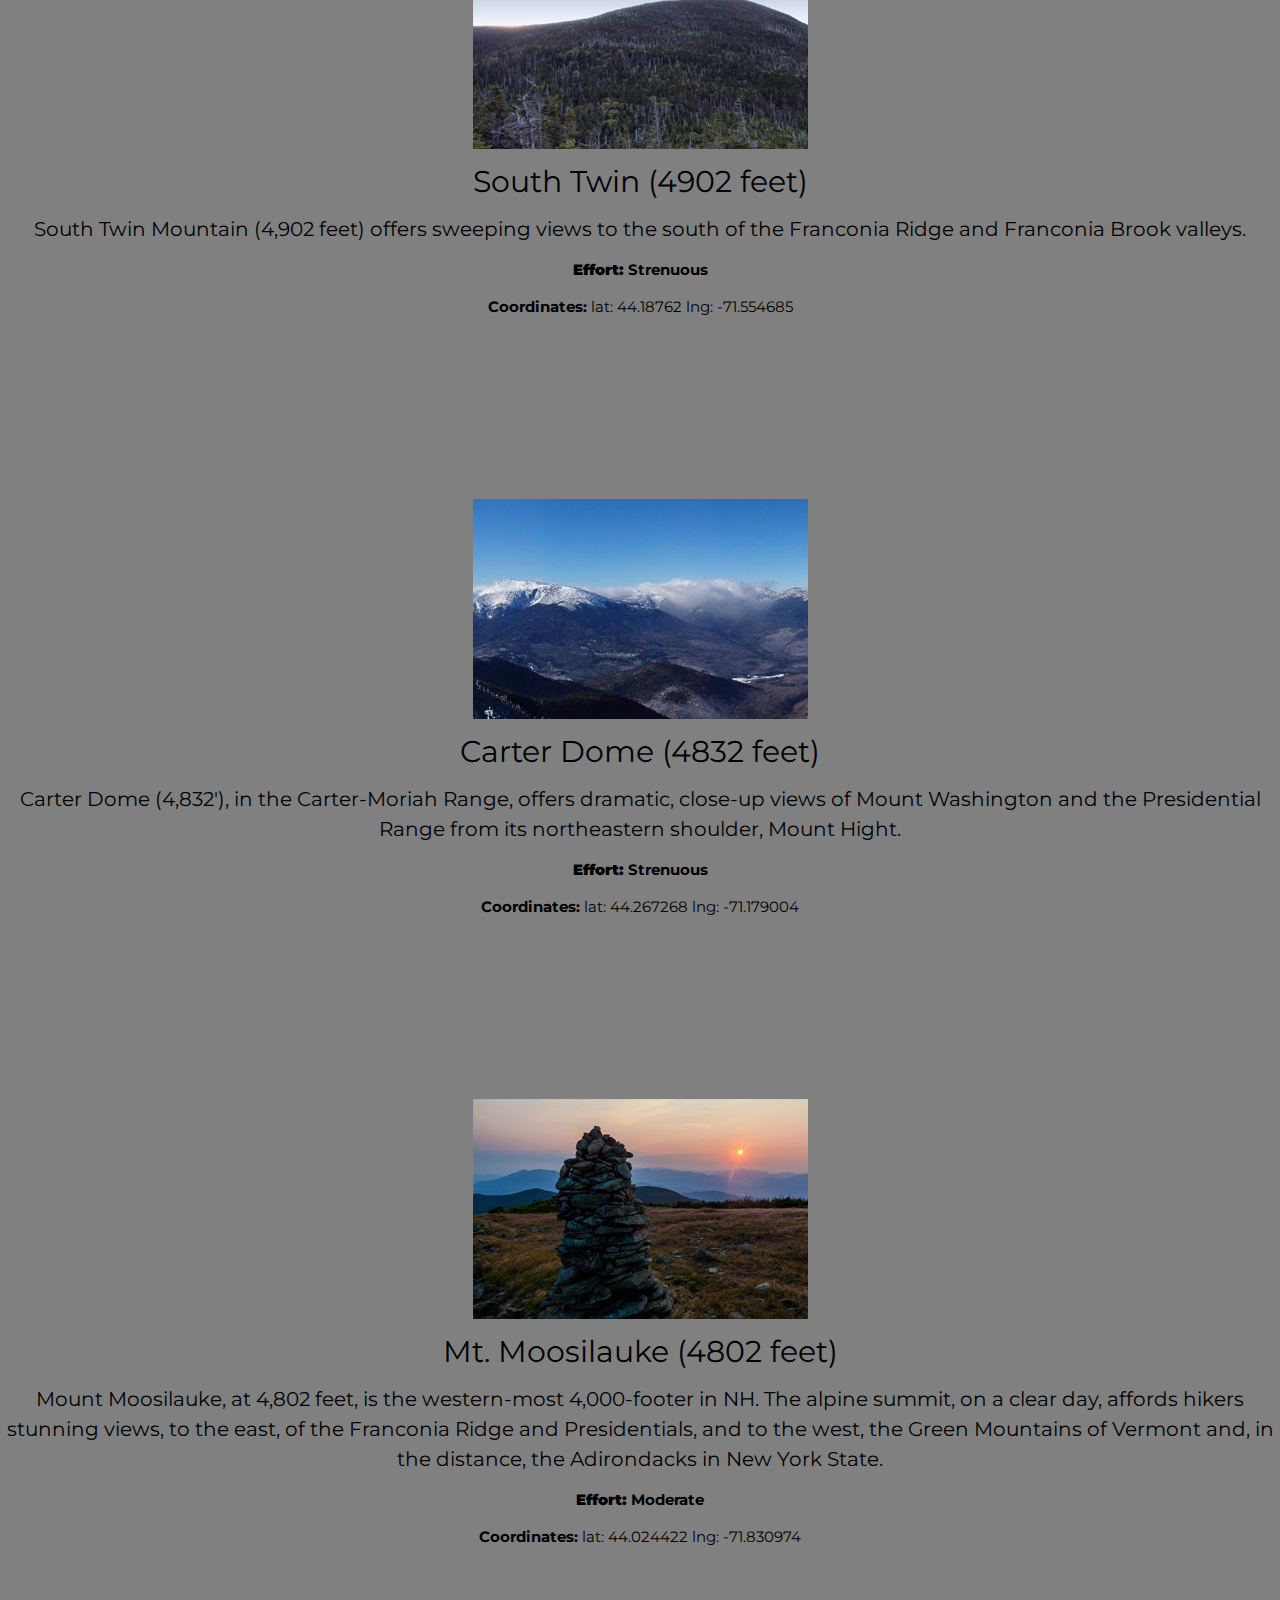
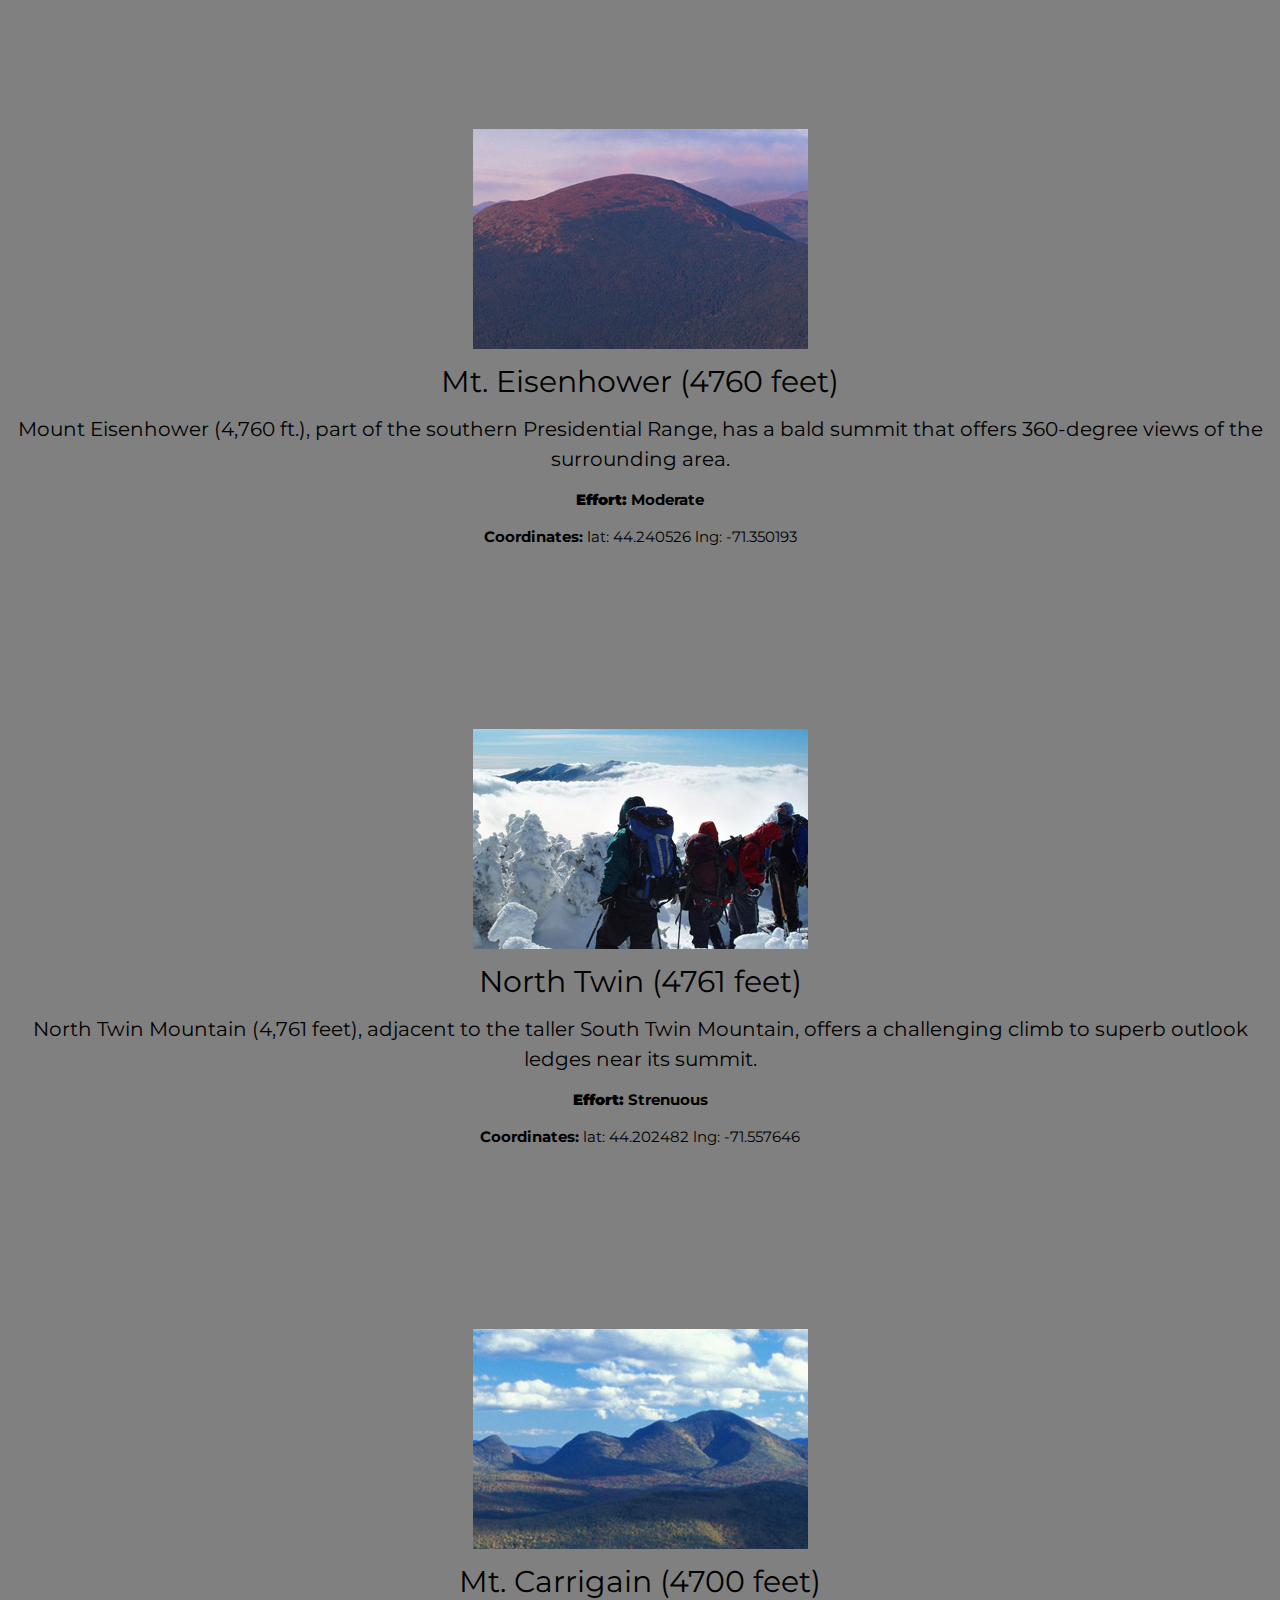
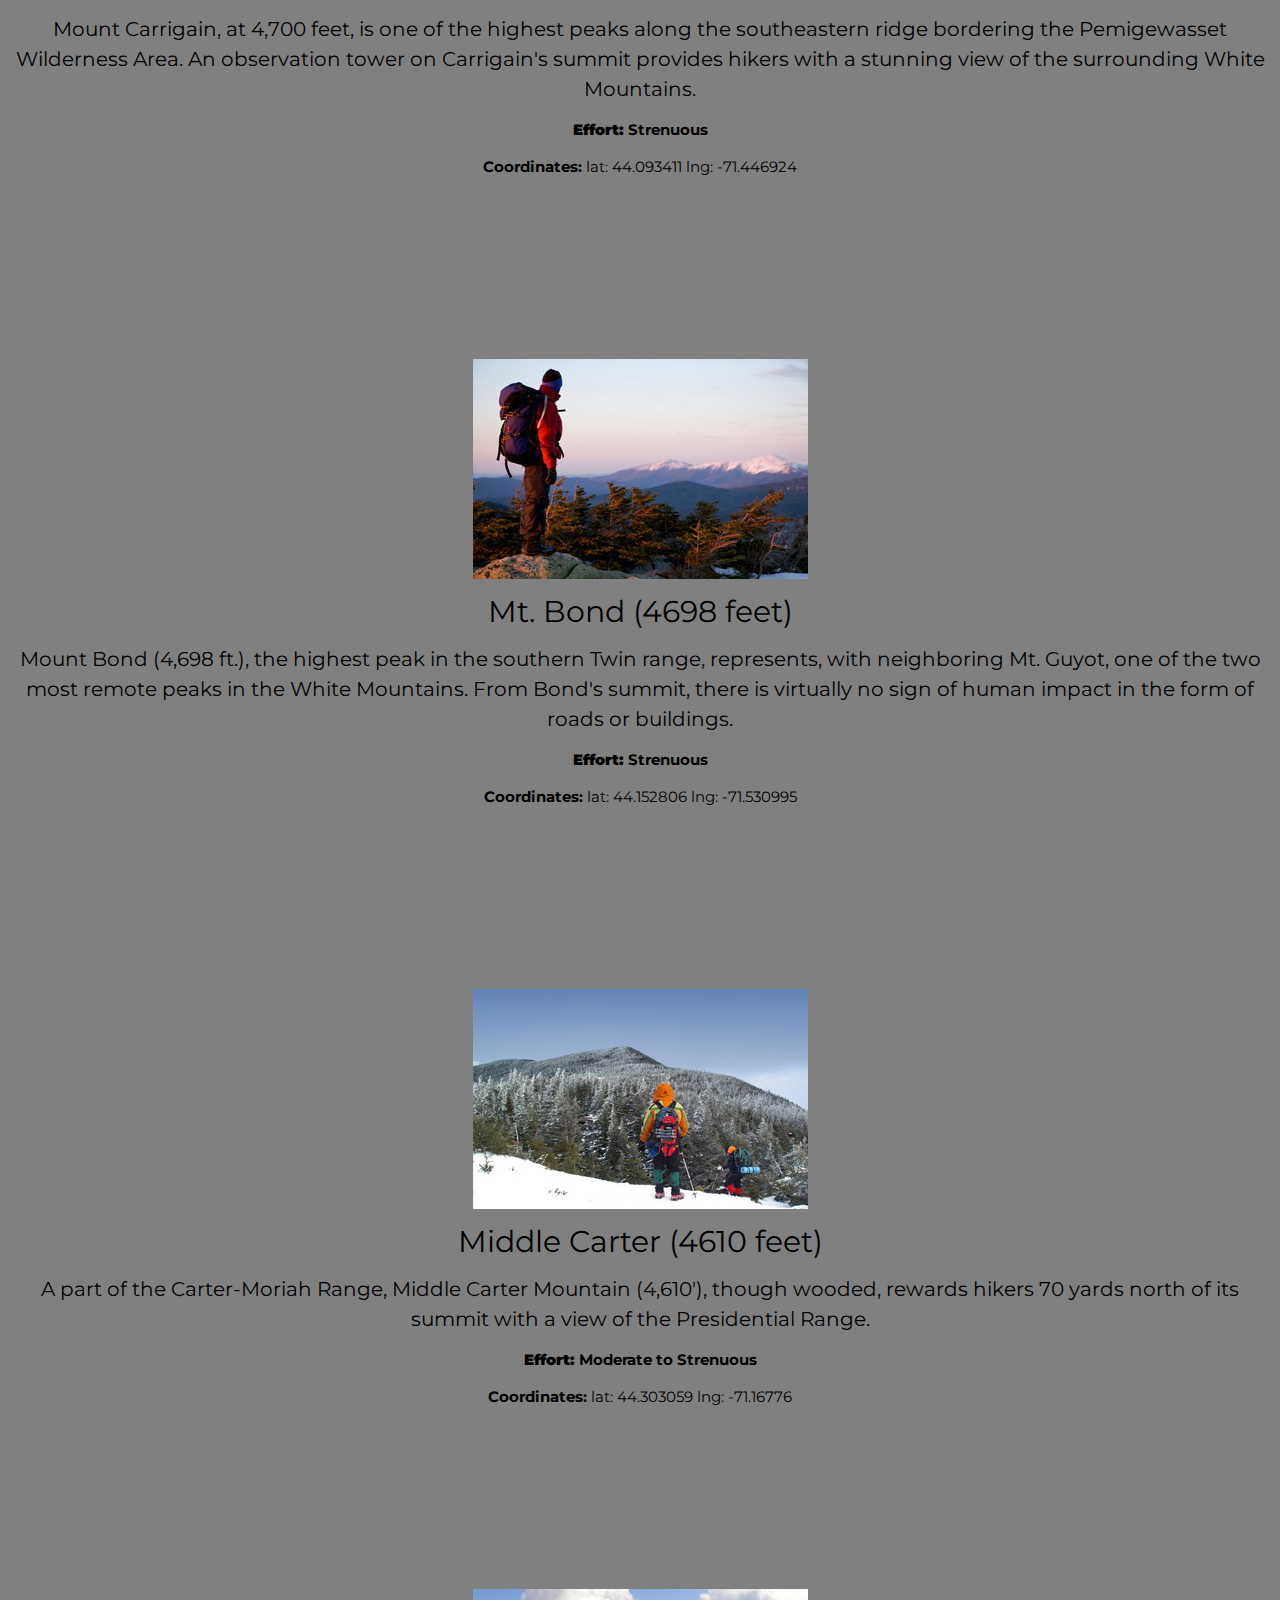
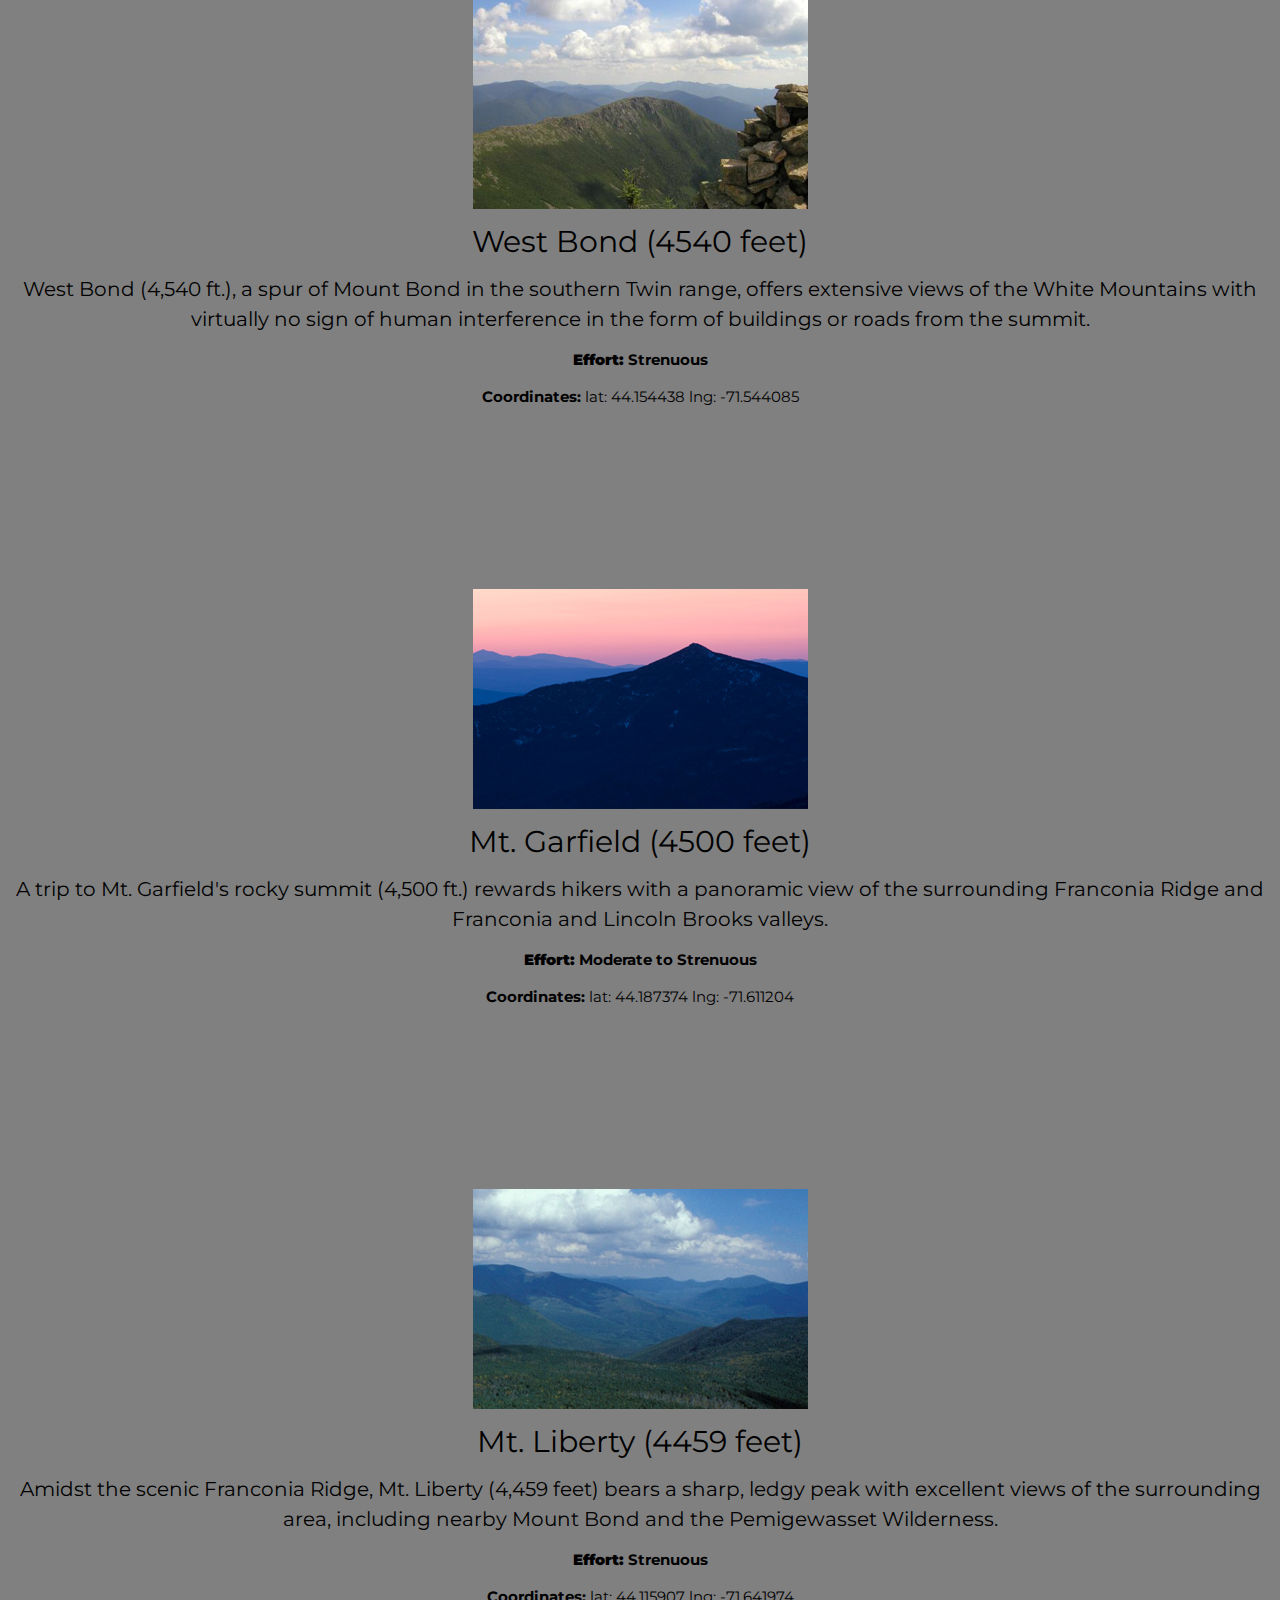
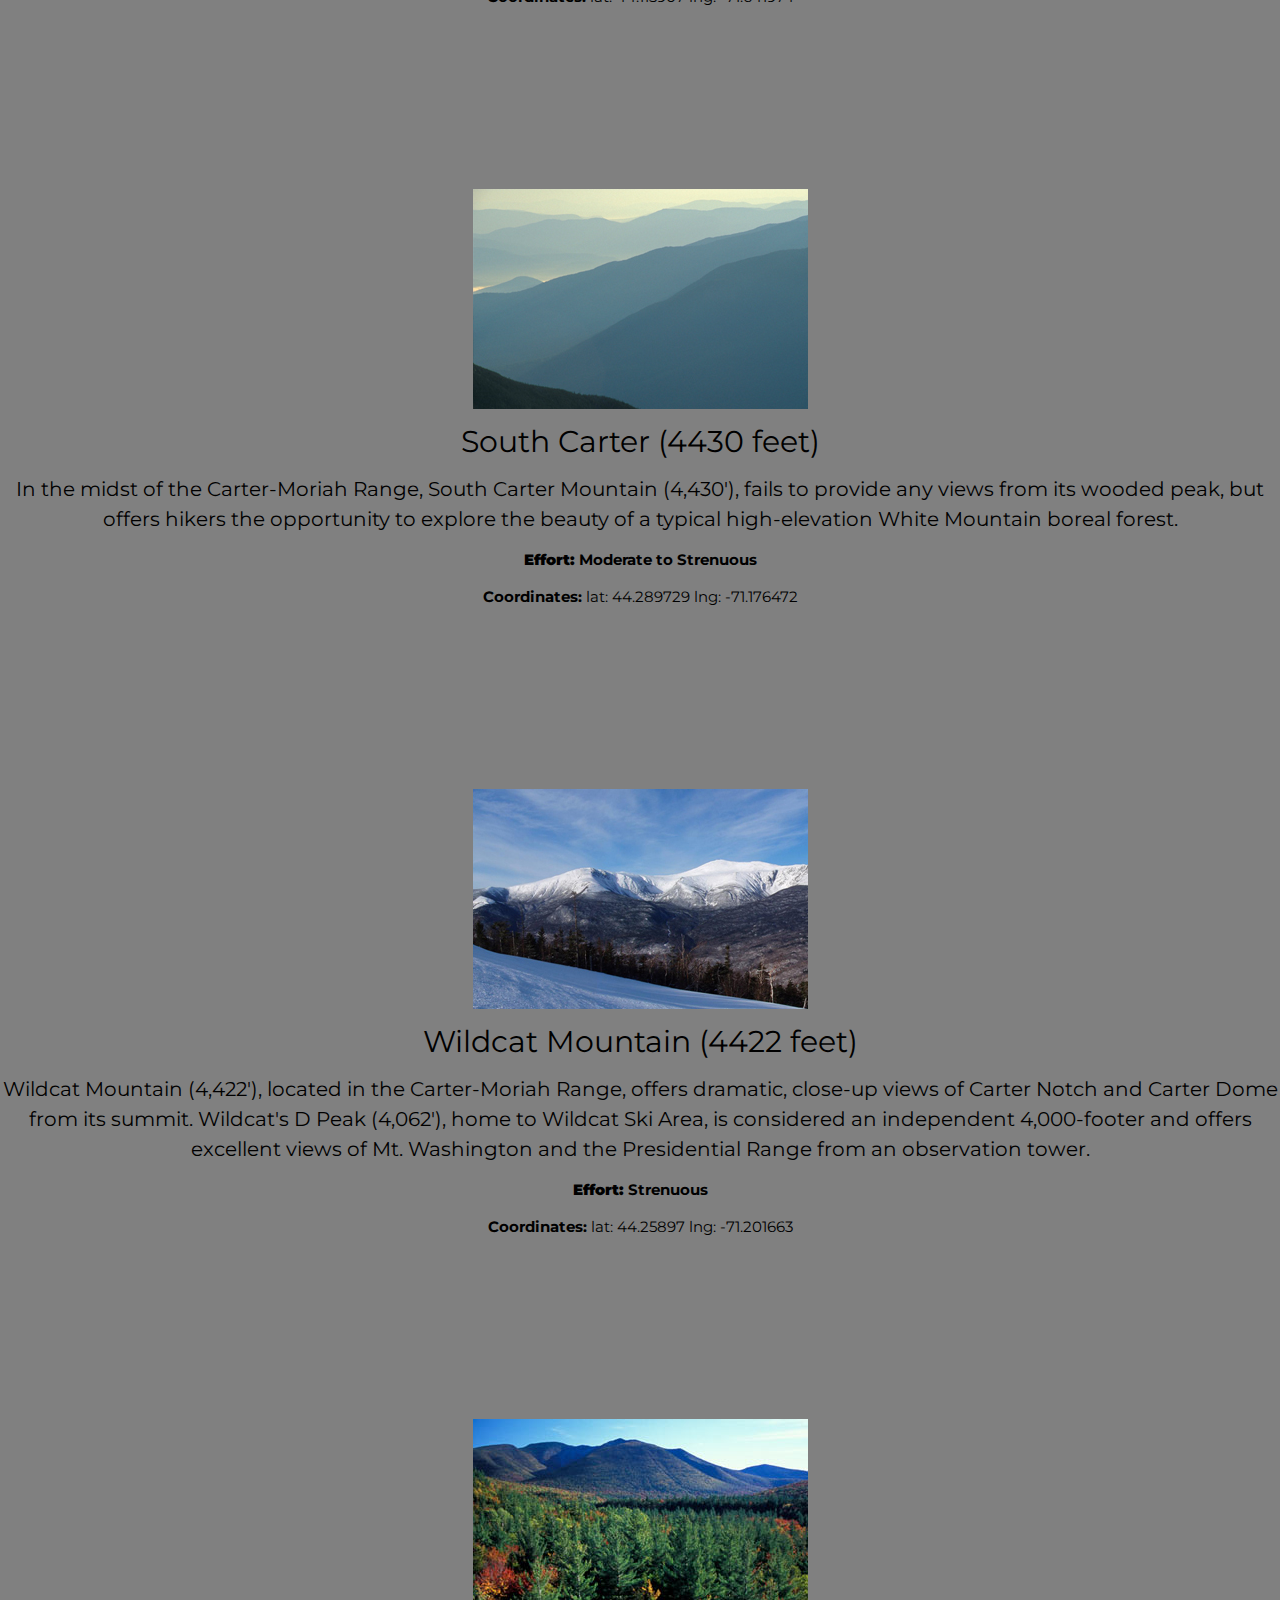
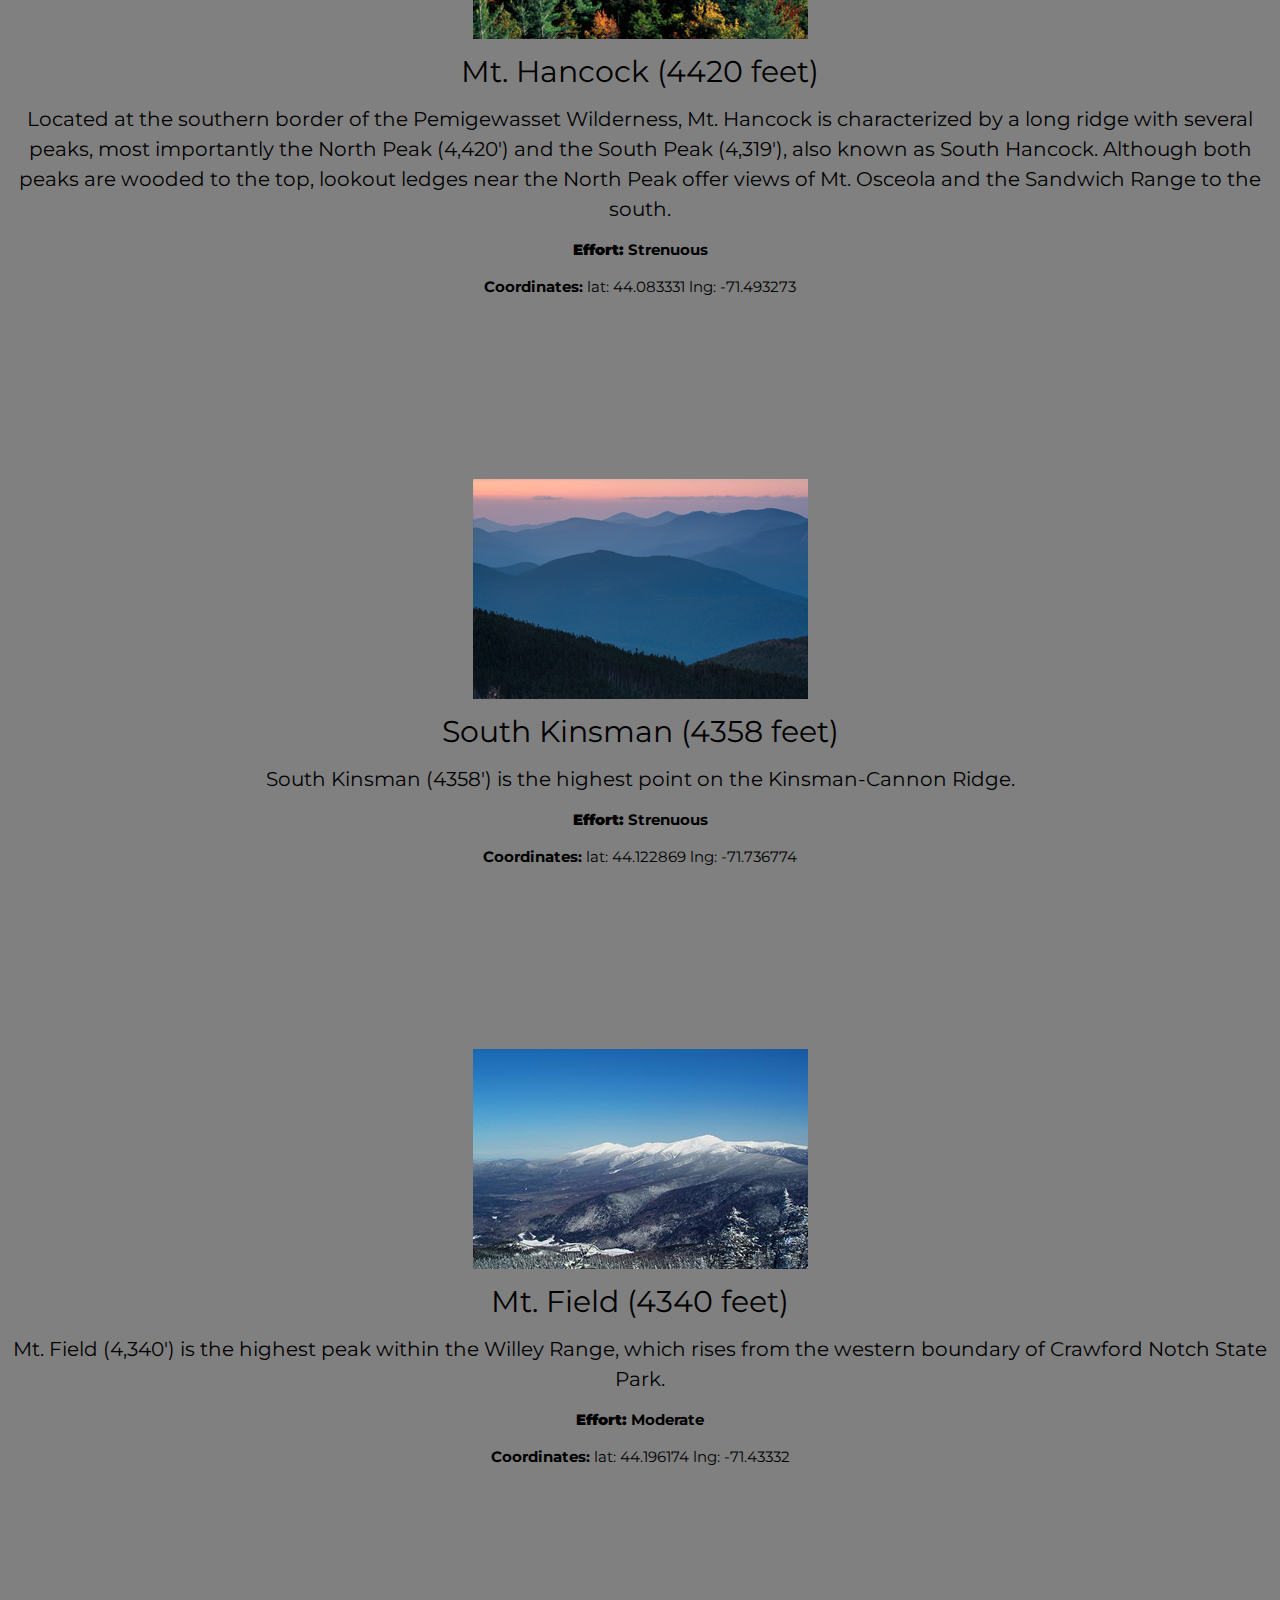
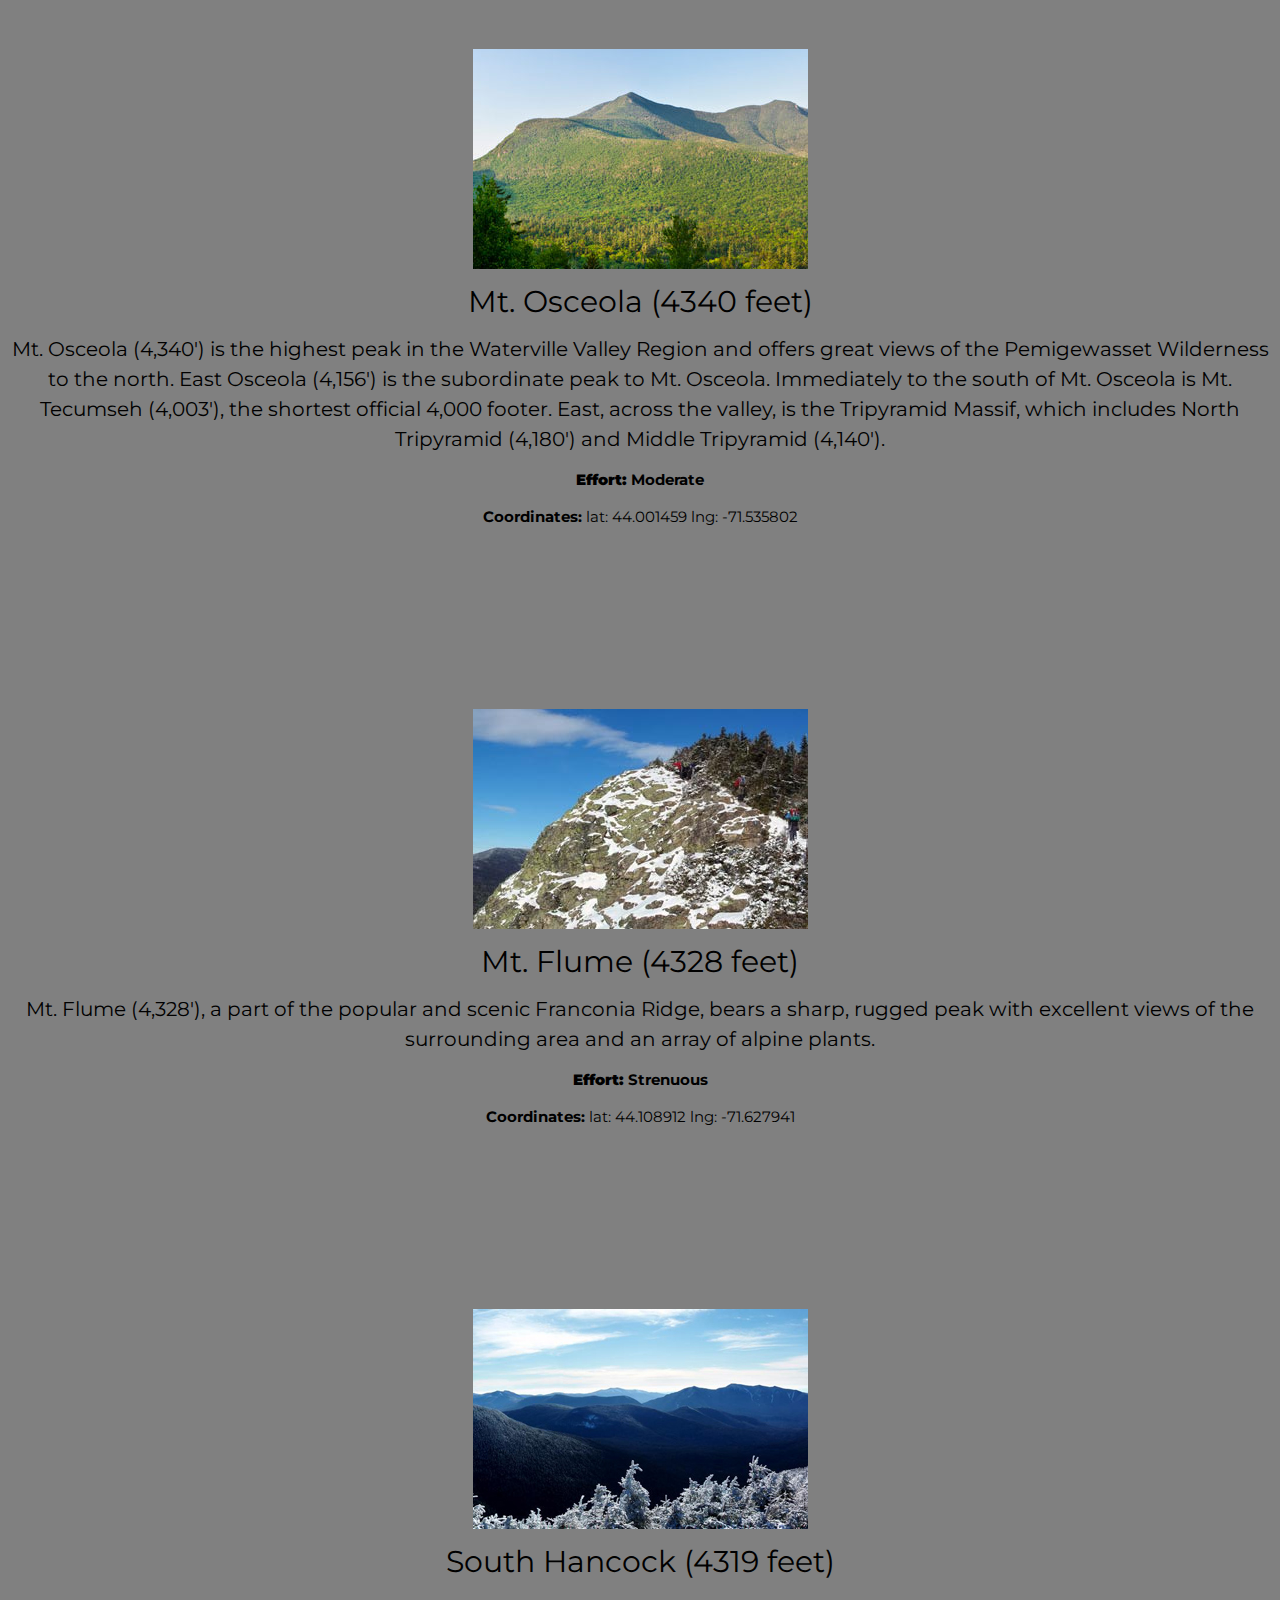
==== commit c3c9bbe7: "Add files via upload" ====
--- a/mountains.html
+++ b/mountains.html
@@ -20,22 +20,27 @@
 </style>
 
 </head>
-<body class="w3-black">
+<body class="mountainbody">
 
 <!-- Icon Bar (Sidebar - hidden on small screens) -->
 
   <!-- Avatar image in top left corner -->
   
   <ul>
-    <li><a class="active" href="index.html">Home</a></li>
-    <li><a href="nationalpark.html">National Parks</a></li>
-    <li><a href="mountains.html">Mountains</a></li>
+    <li><a href="index.html">Home</a></li>
+    <li class="dropdown">
+      <a href="javascript:void(0)" class="dropbtn">Destinations</a>
+      <div class="dropdown-content">
+        <a href="mountains.html">Mountains</a>
+        <a href="national_parks.html">Parks</a>
+      </div>
+    </li>
   </ul>
 </nav>
 
 
 
-<button onclick="topFunction()" id="myBn" title="Go to top">topp</button>
+<button onclick="topFunction()" id="myBn" title="Go to top">top</button>
 <form id="myForm">
   <select id="selectMountain" onchange="listMountain()">
     <option>Choose a mountain</option>  
@@ -49,57 +54,28 @@
 <!-- Page Content -->
 <div class="w3-padding-large" id="main">
   <!-- Header/Home -->
-  <header class="w3-container w3-padding-32 w3-center w3-black" id="home">
+  <header>
     <h1 class="w3-jumbo"><span class="w3-hide-small">The</span> Mountains</h1>
     
-    <img src="https://uploads-ssl.webflow.com/600cad2675a23eb270ccb572/602e8d53497f9269f5e5f174_mountain_transparent_top-p-1600.png" alt="boy" class="w3-image" width="992" height="1108">
+    
   </header>
 
   <!-- About Section -->
   <div class="w3-content w3-justify w3-text-grey w3-padding-64" id="about">
     
-    <hr style="width:200px" class="w3-opacity">
-    <p> I am lorem ipsum consectetur adipiscing elit, sed do eiusmod tempor incididunt ut labore et dolore magna aliqua. Ut enim ad minim veniam, quis nostrud exercitation ullamco laboris nisi ut aliquip
-      ex ea commodo consequat. Duis aute irure dolor in reprehenderit in voluptate velit esse cillum dolore eu fugiat nulla pariatur. Excepteur sint occaecat cupidatat non proident, sunt in culpa qui officia deserunt mollit anim id est laborum consectetur
-      adipiscing elit, sed do eiusmod tempor incididunt ut labore et dolore magna aliqua. Ut enim ad minim veniam, quis nostrud exercitation ullamco laboris nisi ut aliquip ex ea commodo consequat.
+    
+    <p> 
+      This page features an amazing variety of mountain environments. There is something for everyone to discover, from meadows located in the montane living zone to shimmering alpine lakes and up to the towering mountain summits.
     </p>
 
     <!-- End Grid/Pricing tables -->
 
+    <!-- Grid for photos -->
 
-  <!-- Portfolio Section -->
-  <div class="w3-padding-64 w3-content" id="photos">
-    <h2 class="w3-text-light-grey">My Photos</h2>
-    <hr style="width:200px" class="w3-opacity">
-
-    <!-- Grid for photos -->
-    <div class="w3-row-padding" style="margin:0 -16px">
-      <div class="w3-half">
-        <img src="/w3images/wedding.jpg" style="width:100%">
-        <img src="/w3images/rocks.jpg" style="width:100%">
-        <img src="/w3images/sailboat.jpg" style="width:100%">
-      </div>
-
-      <div class="w3-half">
-        <img src="/w3images/underwater.jpg" style="width:100%">
-        <img src="/w3images/chef.jpg" style="width:100%">
-        <img src="/w3images/wedding.jpg" style="width:100%">
-        <img src="/w3images/p6.jpg" style="width:100%">
-      </div>
-    <!-- End photo grid -->
-    </div>
   <!-- End Portfolio Section -->
   </div>
 
-  <!-- Contact Section -->
-  <div class="w3-padding-64 w3-content w3-text-grey" id="contact">
-    <h2 class="w3-text-light-grey">Contact Me</h2>
-    <hr style="width:200px" class="w3-opacity">
 
-    <div class="w3-section">
-      <p><i class="fa fa-map-marker fa-fw w3-text-white w3-xxlarge w3-margin-right"></i> Hayward, CA</p>
-      <p><i class="fa fa-envelope fa-fw w3-text-white w3-xxlarge w3-margin-right"> </i> Email: tcmill12@gmail.com</p>
-    </div><br>
   
 
    
@@ -109,14 +85,7 @@
   <!-- End Contact Section -->
   </div>
   
-    <!-- Footer -->
-  <footer class="w3-content w3-padding-64 w3-text-grey w3-xlarge">
 
-    <i class="fa fa-snapchat w3-hover-opacity"></i>
-
-    <i class="fa fa-linkedin w3-hover-opacity"></i>
-  <!-- End footer -->
-  </footer>
 
   <main>
     <div id="app"></div>
--- a/css/style.css
+++ b/css/style.css
@@ -1,5 +1,6 @@
 body {
     text-align: center; 
+    background-color: gray;
 }
 
 form {
@@ -7,31 +8,55 @@
 }
 
 ul {
+  list-style-type: none;
+  margin: 0;
+  padding: 0;
+  overflow: hidden;
+  background-color: #f3f3f3;
+}
+
+li {
+  float: left;
+}
+
+li a, .dropbtn {
+  display: inline-block;
+  color: black;
   text-align: center;
-    list-style-type: none;
-    margin: 0;
-    padding: 0;
-    overflow: hidden;
-    background-color: #120906;
-  }
-  
-  li {
-    float: left;
-    text-align: center;
-  }
-  
-  li a {
-    display: block;
-    color: white;
-    text-align: center;
-    padding: 14px 16px;
-    
-  }
-  
-  li a:hover {
-    background-color: black;
-    
-  }
+  padding: 14px 16px;
+  text-decoration: none;
+}
+
+li a:hover, .dropdown:hover .dropbtn {
+  background-color: red;
+}
+
+li.dropdown {
+  display: inline-block;
+}
+
+.dropdown-content {
+  display: none;
+  position: absolute;
+  background-color: #f9f9f9;
+  min-width: 160px;
+  box-shadow: 0px 8px 16px 0px rgba(0,0,0,0.2);
+  z-index: 1;
+}
+
+.dropdown-content a {
+  color: black;
+  padding: 12px 16px;
+  text-decoration: none;
+  display: block;
+  text-align: left;
+}
+
+.dropdown-content a:hover {background-color: #f1f1f1;}
+
+.dropdown:hover .dropdown-content {
+  display: block;
+}
 
   #button {
     display: block;
@@ -53,10 +78,10 @@
 }
 
 #myBn {
-  display: none; /* Hidden by default */
+  display: flex; /* Hidden by default */
   position: fixed; /* Fixed/sticky position */
   bottom: 20px; /* Place the button at the bottom of the page */
-  right: 30px; /* Place the button 30px from the right */
+  right: 100px; /* Place the button 30px from the right */
   z-index: 99; /* Make sure it does not overlap */
   border: none; /* Remove borders */
   outline: none; /* Remove outline */
@@ -71,3 +96,68 @@
 #myBn:hover {
   background-color: #555; /* Add a dark-grey background on hover */
 }
+
+.card-body {
+  background-color: #0f1418;
+  color: grey;
+    margin: auto;
+    width: 60%;
+    border: 3px solid #73AD21;
+    padding: 10px;
+  
+}
+
+#parkCards{
+  display: flex;
+  flex-direction: column;
+  justify-content: center;
+  align-items: center;
+}
+
+.indexbody {
+  background-image: url('https://images8.alphacoders.com/118/1189974.jpg');
+  background-repeat: no-repeat;
+  background-attachment: fixed;
+  background-size: cover;
+}
+
+.mountainbody {
+  background-image: url('https://images.unsplash.com/photo-1454496522488-7a8e488e8606?ixlib=rb-4.0.3&ixid=MnwxMjA3fDB8MHxwaG90by1wYWdlfHx8fGVufDB8fHx8&auto=format&fit=crop&w=876&q=80');
+  background-repeat: no-repeat;
+  background-attachment: fixed;
+  background-size: cover;
+}
+
+p {
+  color: black;
+  font-weight: bolder;
+}
+
+h2 {
+ color: black;
+  font-weight: bolder;
+}
+
+h3 {
+  color: black;
+   font-weight: bolder;
+ }
+ 
+
+
+h1 {
+  color: black;
+  font-weight: bolder;
+}
+
+
+.parkbody {
+  background-image: url('https://images.pexels.com/photos/9754/mountains-clouds-forest-fog.jpg?auto=compress&cs=tinysrgb&w=1260&h=750&dpr=1');
+  background-repeat: no-repeat;
+  background-attachment: fixed;
+  background-size: cover;
+}
+
+.nfacts {
+  text-align: center;
+}